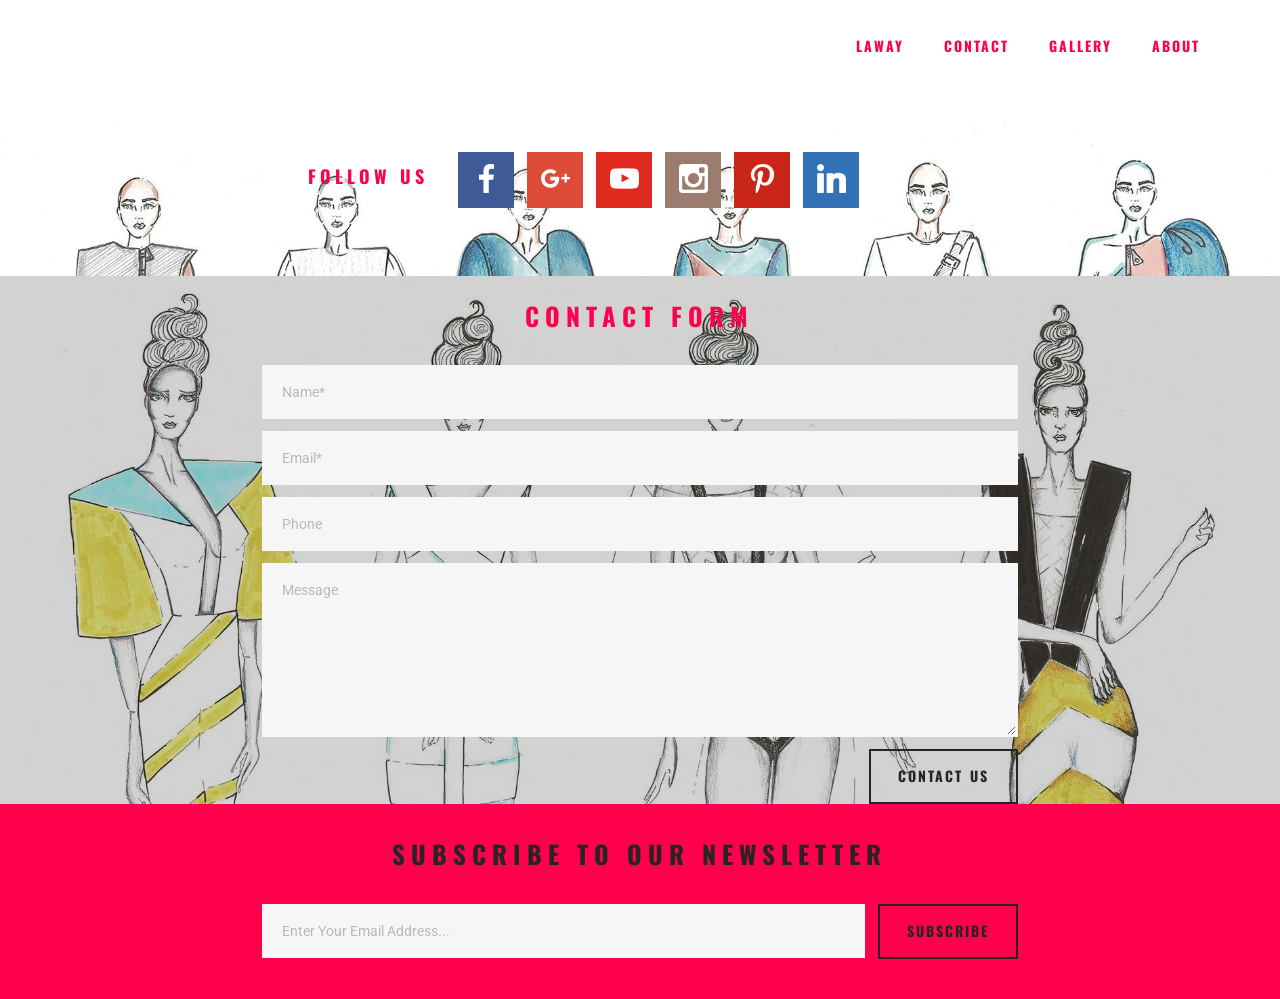
==== page1.html @ 09502b88 "Carmenlaway" ====
<!DOCTYPE html>
<html>
<head>
  <!-- Site made with Mobirise Website Builder v4.4.1, https://mobirise.com -->
  <meta charset="UTF-8">
  <meta http-equiv="X-UA-Compatible" content="IE=edge">
  <meta name="generator" content="Mobirise v4.4.1, mobirise.com">
  <meta name="viewport" content="width=device-width, initial-scale=1">
  <link rel="shortcut icon" href="assets/images/logo1-2-249x128.jpg" type="image/x-icon">
  <meta name="description" content="">
  <title>CONTACTO</title>
  <link rel="stylesheet" href="https://fonts.googleapis.com/css?family=Roboto:700,400&subset=cyrillic,latin,greek,vietnamese">
  <link rel="stylesheet" href="assets/bootstrap/css/bootstrap.min.css">
  <link rel="stylesheet" href="assets/socicon/css/socicon.min.css">
  <link rel="stylesheet" href="assets/mobirise/css/style.css">
  <link rel="stylesheet" href="assets/dropdown-menu/style.css">
  <link rel="stylesheet" href="assets/mobirise/css/mbr-additional.css" type="text/css">
  
  
  
</head>
<body>
<section id="dropdown-menu-2btn-1h" data-rv-view="19">

    <nav class="navbar navbar-dropdown transparent bg-color">

        <div class="container">

            

            <button class="navbar-toggler pull-xs-right hidden-md-up" type="button" data-toggle="collapse" data-target="#exCollapsingNavbar">
                <div class="hamburger-icon"></div>
            </button>

            <ul class="nav-dropdown collapse pull-xs-right navbar-toggleable-sm nav navbar-nav" id="exCollapsingNavbar"><li class="nav-item"><a class="nav-link link" href="index.html" aria-expanded="true">LAWAY</a></li><li class="nav-item"><a class="nav-link link" href="page1.html" aria-expanded="true">CONTACT</a></li><li class="nav-item"><a class="nav-link link" href="page7.html" aria-expanded="true">GALLERY</a></li><li class="nav-item"><a class="nav-link link" href="page3.html">ABOUT</a></li></ul>

        </div>

    </nav>

</section>

<section class="engine"><a href="https://mobirise.co/a">website builder</a></section><section class="mbr-section mbr-section--relative mbr-section--fixed-size mbr-parallax-background mbr-after-navbar" id="social-buttons2-1j" data-rv-view="21" style="background-image: url(assets/images/3-1890x1417.jpg);">
    

    <div class="mbr-section__container container">
        <div class="mbr-header mbr-header--inline row" style="padding-top: 54.4px; padding-bottom: 54.4px;">
            <div class="col-sm-4">
                <h3 class="mbr-header__text">FOLLOW US</h3>
            </div>
            <div class="mbr-social-icons mbr-social-icons--style-1 col-sm-8"> <a class="mbr-social-icons__icon socicon-bg-facebook" title="Facebook" target="_blank" href="https://www.facebook.com/Carmen-Laway-1688307484737902/"><i class="socicon socicon-facebook"></i></a> <a class="mbr-social-icons__icon socicon-bg-googleplus" title="Google+" href="mailto:carmencillahf@gmail.com"><i class="socicon socicon-googleplus"></i></a> <a class="mbr-social-icons__icon socicon-bg-youtube" title="YouTube" target="_blank" href="https://www.youtube.com/channel/UCcYDGN_IwIcWGsQ4x6F_egw?view_as=subscriber"><i class="socicon socicon-youtube"></i></a> <a class="mbr-social-icons__icon socicon-bg-instagram" title="Instagram" target="_blank" href="https://www.instagram.com/carmen_laway/"><i class="socicon socicon-instagram"></i></a> <a class="mbr-social-icons__icon socicon-bg-pinterest" title="Pinterest" target="_blank" href="https://www.pinterest.es/carmenh0262/"><i class="socicon socicon-pinterest"></i></a>    <a class="mbr-social-icons__icon socicon-bg-linkedin" title="LinkedIn" target="_blank" href="https://www.linkedin.com/in/carmen-hernandez-ferreres-935b21152/"><i class="socicon socicon-linkedin"></i></a> </div>
        </div>
    </div>
</section>

<section class="mbr-section mbr-section--relative mbr-section--fixed-size mbr-background" id="form1-1n" data-rv-view="23" style="background-image: url(assets/images/9-1890x1417.jpg);">
    <div class="mbr-overlay" style="opacity: 0.2; background-color: rgb(34, 34, 34);"></div>
    <div class="mbr-section__container mbr-section__container--std-padding container" style="padding-top: 31px; padding-bottom: 0px;">
        <div class="row">
            <div class="col-sm-12">
                <div class="row">
                    <div class="col-sm-8 col-sm-offset-2" data-form-type="formoid">
                        <div class="mbr-header mbr-header--center mbr-header--std-padding">
                            <h2 class="mbr-header__text">CONTACT FORM</h2>
                        </div>
                        <div data-form-alert="true">
                            <div class="hide" data-form-alert-success="true">Thanks for filling out form!</div>
                        </div>
                        <form action="https://mobirise.com/" method="post" data-form-title="CONTACT FORM">
                            <input type="hidden" value="BIYmpytSXt1OYzEmLTAvCYuuZQWjSzVJfTg5NFdgkT1x9OmbM9rOxzX8D56M7ExK1edxHb0lY0SLbM4N5Gi6plAfG3pWWOU5N52lVLBSyvDtW/pJsD8OhcEtiUjy2xJ9" data-form-email="true">
                            <div class="form-group">
                                <input type="text" class="form-control" name="name" required="" placeholder="Name*" data-form-field="Name">
                            </div>
                            <div class="form-group">
                                <input type="email" class="form-control" name="email" required="" placeholder="Email*" data-form-field="Email">
                            </div>
                            <div class="form-group">
                                <input type="tel" class="form-control" name="phone" placeholder="Phone" data-form-field="Phone">
                            </div>
                            <div class="form-group">
                                <textarea class="form-control" name="message" rows="7" placeholder="Message" data-form-field="Message"></textarea>
                            </div>
                            <div class="mbr-buttons mbr-buttons--right"><button type="submit" class="mbr-buttons__btn btn btn-lg btn-default">CONTACT US</button></div>
                        </form>
                    </div>
                </div>
            </div>
        </div>
    </div>
</section>

<section class="mbr-section mbr-section--relative mbr-section--fixed-size" id="form2-1o" data-rv-view="32" style="background-color: rgb(255, 0, 77);">
    
    <div class="mbr-section__container mbr-section__container--sm-padding container" style="padding-top: 40.8px; padding-bottom: 40.8px;">
        <div class="row">
            <div class="col-sm-12">
                <div class="row">
                    <div class="col-sm-8 col-sm-offset-2" data-form-type="formoid">
                        <div class="mbr-header mbr-header--center mbr-header--std-padding">
                            <h2 class="mbr-header__text">SUBSCRIBE TO OUR NEWSLETTER</h2>
                        </div>
                        <div data-form-alert="true">
                            <div class="hide" data-form-alert-success="true">Thanks for filling out form!</div>
                        </div>
                        <form class="mbr-form" action="https://mobirise.com/" method="post" data-form-title="SUBSCRIBE TO OUR NEWSLETTER">
                            <input type="hidden" value="cIfpdLUf7uiby8e2MYsm36j/ggw1moOl7/ChtDiAGv/Lokkm9D+46BSQXHZXQnC9dTiEdm12/RQbWZ2QA2XSUPtSvLkCIPOR+mNritWHGSxAfovx+r/5OsFK7muEtPQd" data-form-email="true">
                            <div class="mbr-form__left">
                                <input type="email" class="form-control" name="email" required="" placeholder="Enter Your Email Address..." data-form-field="Email">
                            </div>
                            <div class="mbr-form__right mbr-buttons mbr-buttons--no-offset mbr-buttons--right"><button type="submit" class="mbr-buttons__btn btn btn-lg btn-default">SUBSCRIBE</button></div>
                        </form>
                    </div>
                </div>

            </div>
        </div>
    </div>
</section>


  <script src="assets/web/assets/jquery/jquery.min.js"></script>
  <script src="assets/bootstrap/js/bootstrap.min.js"></script>
  <script src="assets/smooth-scroll/smooth-scroll.js"></script>
  <script src="assets/jarallax/jarallax.js"></script>
  <!--[if lte IE 9]>
    <script src="assets/jquery-placeholder/jquery.placeholder.min.js"></script>
  <![endif]-->
  <script src="assets/mobirise/js/script.js"></script>
  <script src="assets/dropdown-menu/script.js"></script>
  <script src="assets/formoid/formoid.min.js"></script>
  
  
</body>
</html>
---- assets/socicon/css/socicon.min.css ----
@charset "UTF-8";@font-face{font-family:"socicon";src:url("../fonts/socicon.eot");src:url("../fonts/socicon.eot?#iefix") format("embedded-opentype"),url("../fonts/socicon.woff") format("woff"),url("../fonts/socicon.ttf") format("truetype"),url("../fonts/socicon.svg#sociconregular") format("svg");font-weight:normal;font-style:normal}.socicon:before{position:relative;top:1px;display:inline-block;font-family:"socicon";font-style:normal;font-weight:normal;line-height:1;text-transform:none !important;-webkit-font-smoothing:antialiased;-moz-osx-font-smoothing:grayscale}.socicon-twitter:before{content:"\e040"}.socicon-facebook:before{content:"\e041"}.socicon-googleplus:before{content:"\e042"}.socicon-pinterest:before{content:"\e043"}.socicon-foursquare:before{content:"\e044"}.socicon-yahoo:before{content:"\e045"}.socicon-skype:before{content:"\e046"}.socicon-yelp:before{content:"\e047"}.socicon-feedburner:before{content:"\e048"}.socicon-linkedin:before{content:"\e049"}.socicon-viadeo:before{content:"\e04a"}.socicon-xing:before{content:"\e04b"}.socicon-myspace:before{content:"\e04c"}.socicon-soundcloud:before{content:"\e04d"}.socicon-spotify:before{content:"\e04e"}.socicon-grooveshark:before{content:"\e04f"}.socicon-mixcloud:before{content:"\e001"}.socicon-lastfm:before{content:"\e050"}.socicon-youtube:before{content:"\e051"}.socicon-vimeo:before{content:"\e052"}.socicon-dailymotion:before{content:"\e053"}.socicon-vine:before{content:"\e054"}.socicon-flickr:before{content:"\e055"}.socicon-500px:before{content:"\e056"}.socicon-instagram:before{content:"\e057"}.socicon-wordpress:before{content:"\e058"}.socicon-tumblr:before{content:"\e059"}.socicon-blogger:before{content:"\e020"}.socicon-technorati:before{content:"\e021"}.socicon-reddit:before{content:"\e022"}.socicon-dribbble:before{content:"\e023"}.socicon-stumbleupon:before{content:"\e024"}.socicon-digg:before{content:"\e025"}.socicon-envato:before{content:"\e026"}.socicon-behance:before{content:"\e027"}.socicon-delicious:before{content:"\e028"}.socicon-deviantart:before{content:"\e029"}.socicon-forrst:before{content:"\e02a"}.socicon-play:before{content:"\e02b"}.socicon-zerply:before{content:"\e02c"}.socicon-wikipedia:before{content:"\e02d"}.socicon-apple:before{content:"\e02e"}.socicon-flattr:before{content:"\e02f"}.socicon-github:before{content:"\e030"}.socicon-friendfeed:before{content:"\e032"}.socicon-newsvine:before{content:"\e033"}.socicon-identica:before{content:"\e034"}.socicon-bebo:before{content:"\e035"}.socicon-zynga:before{content:"\e036"}.socicon-steam:before{content:"\e037"}.socicon-xbox:before{content:"\e038"}.socicon-windows:before{content:"\e039"}.socicon-outlook:before{content:"\e010"}.socicon-coderwall:before{content:"\e011"}.socicon-tripadvisor:before{content:"\e012"}.socicon-appnet:before{content:"\e013"}.socicon-goodreads:before{content:"\e014"}.socicon-tripit:before{content:"\e015"}.socicon-lanyrd:before{content:"\e016"}.socicon-slideshare:before{content:"\e017"}.socicon-buffer:before{content:"\e018"}.socicon-rss:before{content:"\e00b"}.socicon-vkontakte:before{content:"\e01a"}.socicon-disqus:before{content:"\e019"}.socicon-houzz:before{content:"\e00a"}.socicon-mail:before{content:"\e01f"}.socicon-patreon:before{content:"\e01c"}.socicon-paypal:before{content:"\e00c"}.socicon-playstation:before{content:"\e03d"}.socicon-smugmug:before{content:"\e05e"}.socicon-swarm:before{content:"\e003"}.socicon-triplej:before{content:"\e009"}.socicon-yammer:before{content:"\e005"}.socicon-stackoverflow:before{content:"\e007"}.socicon-drupal:before{content:"\e002"}.socicon-odnoklassniki:before{content:"\e00d"}.socicon-android:before{content:"\e03e"}.socicon-meetup:before{content:"\e03c"}.socicon-persona:before{content:"\e008"}.socicon-amazon:before{content:"\e05c"}.socicon-ello:before{content:"\e006"}.socicon-8tracks:before{content:"\e05b"}.socicon-twitch:before{content:"\e05a"}.socicon-airbnb:before{content:"\e00e"}.socicon-pocket:before{content:"\e01e"}.socicon-whatsapp:before{content:"\e01b"}.socicon-storehouse:before{content:"\e01d"}.socicon-icq:before{content:"\e05d"}.socicon-modelmayhem:before{content:"\e000"}.socicon-istock:before{content:"\e004"}.socicon-angellist:before{content:"\e062"}.socicon-periscope:before{content:"\e00f"}.socicon-ravelry:before{content:"\e05f"}.socicon-snapchat:before{content:"\e03f"}.socicon-weibo:before{content:"\e060"}.socicon-douban:before{content:"\e03b"}.socicon-baidu:before{content:"\e061"}.socicon-qq:before{content:"\e03a"}.socicon-renren:before{content:"\e031"}.socicon-ebay:before{content:"\e063"}.socicon-imdb:before{content:"\e064"}.socicon-stayfriends:before{content:"\e065"}.socicon-residentadvisor:before{content:"\e066"}.socicon-google:before{content:"\e067"}.socicon-yandex:before{content:"\e068"}.socicon-sharethis:before{content:"\e069"}.socicon-bandcamp:before{content:"\e06a"}.socicon-itunes:before{content:"\e06b"}.socicon-deezer:before{content:"\e06c"}.socicon-medium:before{content:"\e06d"}.socicon-telegram:before{content:"\e06e"}.socicon-openid:before{content:"\e06f"}.socicon-amplement:before{content:"\e070"}.socicon-bg-twitter{background:#4da7de}.socicon-bg-twitter:hover{background:#4da7de !important}.socicon-bg-facebook{background:#3e5b98}.socicon-bg-facebook:hover{background:#3e5b98 !important}.socicon-bg-googleplus{background:#dd4b39}.socicon-bg-googleplus:hover{background:#dd4b39 !important}.socicon-bg-pinterest{background:#c92619}.socicon-bg-pinterest:hover{background:#c92619 !important}.socicon-bg-foursquare{background:#f94877}.socicon-bg-foursquare:hover{background:#f94877 !important}.socicon-bg-yahoo{background:#6e2a85}.socicon-bg-yahoo:hover{background:#6e2a85 !important}.socicon-bg-skype{background:#28abe3}.socicon-bg-skype:hover{background:#28abe3 !important}.socicon-bg-yelp{background:#c83218}.socicon-bg-yelp:hover{background:#c83218 !important}.socicon-bg-feedburner{background:#fc0}.socicon-bg-feedburner:hover{background:#fc0 !important}.socicon-bg-linkedin{background:#3371b7}.socicon-bg-linkedin:hover{background:#3371b7 !important}.socicon-bg-viadeo{background:#e4a000}.socicon-bg-viadeo:hover{background:#e4a000 !important}.socicon-bg-xing{background:#005a60}.socicon-bg-xing:hover{background:#005a60 !important}.socicon-bg-myspace{background:#323232}.socicon-bg-myspace:hover{background:#323232 !important}.socicon-bg-soundcloud{background:#fe3801}.socicon-bg-soundcloud:hover{background:#fe3801 !important}.socicon-bg-spotify{background:#7bb342}.socicon-bg-spotify:hover{background:#7bb342 !important}.socicon-bg-grooveshark{background:#000}.socicon-bg-grooveshark:hover{background:#000 !important}.socicon-bg-mixcloud{background:#000}.socicon-bg-mixcloud:hover{background:#000 !important}.socicon-bg-lastfm{background:#d41316}.socicon-bg-lastfm:hover{background:#d41316 !important}.socicon-bg-youtube{background:#e02a20}.socicon-bg-youtube:hover{background:#e02a20 !important}.socicon-bg-vimeo{background:#51b5e7}.socicon-bg-vimeo:hover{background:#51b5e7 !important}.socicon-bg-dailymotion{background:#004e72}.socicon-bg-dailymotion:hover{background:#004e72 !important}.socicon-bg-vine{background:#00b389}.socicon-bg-vine:hover{background:#00b389 !important}.socicon-bg-flickr{background:#1e1e1b}.socicon-bg-flickr:hover{background:#1e1e1b !important}.socicon-bg-500px{background:#58a9de}.socicon-bg-500px:hover{background:#58a9de !important}.socicon-bg-instagram{background:#9c7c6e}.socicon-bg-instagram:hover{background:#9c7c6e !important}.socicon-bg-wordpress{background:#464646}.socicon-bg-wordpress:hover{background:#464646 !important}.socicon-bg-tumblr{background:#45556c}.socicon-bg-tumblr:hover{background:#45556c !important}.socicon-bg-blogger{background:#ec661c}.socicon-bg-blogger:hover{background:#ec661c !important}.socicon-bg-technorati{background:#5cb030}.socicon-bg-technorati:hover{background:#5cb030 !important}.socicon-bg-reddit{background:#e74a1e}.socicon-bg-reddit:hover{background:#e74a1e !important}.socicon-bg-dribbble{background:#e84d88}.socicon-bg-dribbble:hover{background:#e84d88 !important}.socicon-bg-stumbleupon{background:#e64011}.socicon-bg-stumbleupon:hover{background:#e64011 !important}.socicon-bg-digg{background:#1d1d1b}.socicon-bg-digg:hover{background:#1d1d1b !important}.socicon-bg-envato{background:#597c3a}.socicon-bg-envato:hover{background:#597c3a !important}.socicon-bg-behance{background:#000}.socicon-bg-behance:hover{background:#000 !important}.socicon-bg-delicious{background:#020202}.socicon-bg-delicious:hover{background:#020202 !important}.socicon-bg-deviantart{background:#c5d200}.socicon-bg-deviantart:hover{background:#c5d200 !important}.socicon-bg-forrst{background:#5b9a68}.socicon-bg-forrst:hover{background:#5b9a68 !important}.socicon-bg-play{background:#000}.socicon-bg-play:hover{background:#000 !important}.socicon-bg-zerply{background:#9dbc7a}.socicon-bg-zerply:hover{background:#9dbc7a !important}.socicon-bg-wikipedia{background:#000}.socicon-bg-wikipedia:hover{background:#000 !important}.socicon-bg-apple{background:#b9bfc1}.socicon-bg-apple:hover{background:#b9bfc1 !important}.socicon-bg-flattr{background:#f67c1a}.socicon-bg-flattr:hover{background:#f67c1a !important}.socicon-bg-github{background:#221e1b}.socicon-bg-github:hover{background:#221e1b !important}.socicon-bg-friendfeed{background:#2f72c4}.socicon-bg-friendfeed:hover{background:#2f72c4 !important}.socicon-bg-newsvine{background:#075b2f}.socicon-bg-newsvine:hover{background:#075b2f !important}.socicon-bg-identica{background:#000}.socicon-bg-identica:hover{background:#000 !important}.socicon-bg-bebo{background:#ef1011}.socicon-bg-bebo:hover{background:#ef1011 !important}.socicon-bg-zynga{background:#dc0606}.socicon-bg-zynga:hover{background:#dc0606 !important}.socicon-bg-steam{background:#171a21}.socicon-bg-steam:hover{background:#171a21 !important}.socicon-bg-xbox{background:#92c83e}.socicon-bg-xbox:hover{background:#92c83e !important}.socicon-bg-windows{background:#00bdf6}.socicon-bg-windows:hover{background:#00bdf6 !important}.socicon-bg-outlook{background:#0072c6}.socicon-bg-outlook:hover{background:#0072c6 !important}.socicon-bg-coderwall{background:#3e8dcc}.socicon-bg-coderwall:hover{background:#3e8dcc !important}.socicon-bg-tripadvisor{background:#4b7e37}.socicon-bg-tripadvisor:hover{background:#4b7e37 !important}.socicon-bg-appnet{background:#494949}.socicon-bg-appnet:hover{background:#494949 !important}.socicon-bg-goodreads{background:#463020}.socicon-bg-goodreads:hover{background:#463020 !important}.socicon-bg-tripit{background:#1982c3}.socicon-bg-tripit:hover{background:#1982c3 !important}.socicon-bg-lanyrd{background:#3c80c9}.socicon-bg-lanyrd:hover{background:#3c80c9 !important}.socicon-bg-slideshare{background:#4ba3a6}.socicon-bg-slideshare:hover{background:#4ba3a6 !important}.socicon-bg-buffer{background:#000}.socicon-bg-buffer:hover{background:#000 !important}.socicon-bg-rss{background:#f26109}.socicon-bg-rss:hover{background:#f26109 !important}.socicon-bg-vkontakte{background:#5a7fa6}.socicon-bg-vkontakte:hover{background:#5a7fa6 !important}.socicon-bg-disqus{background:#2e9fff}.socicon-bg-disqus:hover{background:#2e9fff !important}.socicon-bg-houzz{background:#7cc04b}.socicon-bg-houzz:hover{background:#7cc04b !important}.socicon-bg-mail{background:#000}.socicon-bg-mail:hover{background:#000 !important}.socicon-bg-patreon{background:#e44727}.socicon-bg-patreon:hover{background:#e44727 !important}.socicon-bg-paypal{background:#009cde}.socicon-bg-paypal:hover{background:#009cde !important}.socicon-bg-playstation{background:#000}.socicon-bg-playstation:hover{background:#000 !important}.socicon-bg-smugmug{background:#acfd32}.socicon-bg-smugmug:hover{background:#acfd32 !important}.socicon-bg-swarm{background:#fc9d3c}.socicon-bg-swarm:hover{background:#fc9d3c !important}.socicon-bg-triplej{background:#e53531}.socicon-bg-triplej:hover{background:#e53531 !important}.socicon-bg-yammer{background:#1175c4}.socicon-bg-yammer:hover{background:#1175c4 !important}.socicon-bg-stackoverflow{background:#fd9827}.socicon-bg-stackoverflow:hover{background:#fd9827 !important}.socicon-bg-drupal{background:#00598e}.socicon-bg-drupal:hover{background:#00598e !important}.socicon-bg-odnoklassniki{background:#f48420}.socicon-bg-odnoklassniki:hover{background:#f48420 !important}.socicon-bg-android{background:#8ec047}.socicon-bg-android:hover{background:#8ec047 !important}.socicon-bg-meetup{background:#e2373c}.socicon-bg-meetup:hover{background:#e2373c !important}.socicon-bg-persona{background:#e6753d}.socicon-bg-persona:hover{background:#e6753d !important}.socicon-bg-amazon{background:#f90}.socicon-bg-amazon:hover{background:#f90 !important}.socicon-bg-ello{background:#000}.socicon-bg-ello:hover{background:#000 !important}.socicon-bg-8tracks{background:#122c4b}.socicon-bg-8tracks:hover{background:#122c4b !important}.socicon-bg-twitch{background:#6441a5}.socicon-bg-twitch:hover{background:#6441a5 !important}.socicon-bg-airbnb{background:#ff5a5f}.socicon-bg-airbnb:hover{background:#ff5a5f !important}.socicon-bg-pocket{background:#ed4055}.socicon-bg-pocket:hover{background:#ed4055 !important}.socicon-bg-whatsapp{background:#20b038}.socicon-bg-whatsapp:hover{background:#20b038 !important}.socicon-bg-storehouse{background:#25b0e6}.socicon-bg-storehouse:hover{background:#25b0e6 !important}.socicon-bg-icq{background:#7ebd00}.socicon-bg-icq:hover{background:#7ebd00 !important}.socicon-bg-modelmayhem{background:#000}.socicon-bg-modelmayhem:hover{background:#000 !important}.socicon-bg-istock{background:#000}.socicon-bg-istock:hover{background:#000 !important}.socicon-bg-angellist{background:#000}.socicon-bg-angellist:hover{background:#000 !important}.socicon-bg-periscope{background:#3aa4c6}.socicon-bg-periscope:hover{background:#3aa4c6 !important}.socicon-bg-ravelry{background:#b6014c}.socicon-bg-ravelry:hover{background:#b6014c !important}.socicon-bg-snapchat{background:#fffa37}.socicon-bg-snapchat:hover{background:#fffa37 !important}.socicon-bg-weibo{background:#e31c34}.socicon-bg-weibo:hover{background:#e31c34 !important}.socicon-bg-douban{background:#3ca353}.socicon-bg-douban:hover{background:#3ca353 !important}.socicon-bg-baidu{background:#2629d9}.socicon-bg-baidu:hover{background:#2629d9 !important}.socicon-bg-qq{background:#4297d3}.socicon-bg-qq:hover{background:#4297d3 !important}.socicon-bg-renren{background:#2266b0}.socicon-bg-renren:hover{background:#2266b0 !important}.socicon-bg-ebay{background:#333}.socicon-bg-ebay:hover{background:#333 !important}.socicon-bg-imdb{background:#e8ba00}.socicon-bg-imdb:hover{background:#e8ba00 !important}.socicon-bg-stayfriends{background:#f08a1c}.socicon-bg-stayfriends:hover{background:#f08a1c !important}.socicon-bg-residentadvisor{background:#b3be1b}.socicon-bg-residentadvisor:hover{background:#b3be1b !important}.socicon-bg-google{background:#4285f4}.socicon-bg-google:hover{background:#4285f4 !important}.socicon-bg-yandex{background:#f00}.socicon-bg-yandex:hover{background:#f00 !important}.socicon-bg-sharethis{background:#01bf01}.socicon-bg-sharethis:hover{background:#01bf01 !important}.socicon-bg-bandcamp{background:#619aa9}.socicon-bg-bandcamp:hover{background:#619aa9 !important}.socicon-bg-itunes{background:#ff5e51}.socicon-bg-itunes:hover{background:#ff5e51 !important}.socicon-bg-deezer{background:#32323d}.socicon-bg-deezer:hover{background:#32323d !important}.socicon-bg-medium{background:#000}.socicon-bg-medium:hover{background:#000 !important}.socicon-bg-telegram{background:#08c}.socicon-bg-telegram:hover{background:#08c !important}.socicon-bg-openid{background:#f78c40}.socicon-bg-openid:hover{background:#f78c40 !important}.socicon-bg-amplement{background:#0996c3}.socicon-bg-amplement:hover{background:#0996c3 !important}
---- assets/mobirise/css/style.css ----
.is-builder .animated {
  -webkit-animation-name: none !important;
  animation-name: none !important;
}
html {
  position: relative;
  min-height: 100%;
}
.mbr-embedded-video {
  position: relative;
}
.mbr-background-video,
.mbr-background-video-preview {
  bottom: 0;
  left: 0;
  overflow: hidden;
  position: absolute;
  right: 0;
  top: 0;
}
.mbr-parallax-background,
.mbr-background {
  background-attachment: fixed !important;
  background-position: 50% 0;
  background-repeat: no-repeat;
  background-size: cover !important;
}
.mbr-hidden-scrollbar .mbr-parallax-background {
  background-size: auto 130%;
}
.mobile .mbr-parallax-background {
  background-attachment: scroll !important;
}
.mbr-background {
  background-attachment: scroll !important;
}
.mbr-navbar {
  position: relative;
  width: 100%;
}
.mbr-navbar:before {
  content: "";
  display: block;
}
.mbr-navbar__brand-link:after,
.mbr-navbar__brand-img {
  max-height: 74px;
  height: 100%;
}
.mbr-navbar:before,
.mbr-navbar__container {
  height: 98px;
}
.mbr-navbar--ss .mbr-navbar__brand-link:after,
.mbr-navbar--ss .mbr-navbar__brand-img {
  height: 74px;
}
.mbr-navbar--ss:before,
.mbr-navbar--ss .mbr-navbar__container {
  height: 98px;
}
.mbr-navbar--xs .mbr-navbar__brand-link:after,
.mbr-navbar--xs .mbr-navbar__brand-img {
  height: 32px;
}
.mbr-navbar--xs:before,
.mbr-navbar--xs .mbr-navbar__container {
  height: 56px;
}
.mbr-navbar--s .mbr-navbar__brand-link:after,
.mbr-navbar--s .mbr-navbar__brand-img {
  height: 48px;
}
.mbr-navbar--s:before,
.mbr-navbar--s .mbr-navbar__container {
  height: 72px;
}
.mbr-navbar--m .mbr-navbar__brand-link:after,
.mbr-navbar--m .mbr-navbar__brand-img {
  height: 64px;
}
.mbr-navbar--m:before,
.mbr-navbar--m .mbr-navbar__container {
  height: 88px;
}
.mbr-navbar--l .mbr-navbar__brand-link:after,
.mbr-navbar--l .mbr-navbar__brand-img {
  height: 96px;
}
.mbr-navbar--l:before,
.mbr-navbar--l .mbr-navbar__container {
  height: 120px;
}
.mbr-navbar--xl .mbr-navbar__brand-link:after,
.mbr-navbar--xl .mbr-navbar__brand-img {
  height: 128px;
}
.mbr-navbar--xl:before,
.mbr-navbar--xl .mbr-navbar__container {
  height: 152px;
}
.mbr-navbar--short .mbr-navbar__brand-link:after,
.mbr-navbar--short .mbr-navbar__brand-img {
  height: 40px;
}
.mbr-navbar--short .mbr-brand__logo .mbr-iconfont{
  font-size: 40px;
}
.mbr-navbar--short:before,
.mbr-navbar--short .mbr-navbar__container {
  height: 64px;
}
.mbr-navbar--short .mbr-navbar__container {
  padding: 12px 0;
}
@media (max-width: 767px) {
  .mbr-navbar--short .mbr-navbar__brand-link:after,
  .mbr-navbar--short .mbr-navbar__brand-img {
    height: 31px;
  }
  .mbr-navbar--short:before,
  .mbr-navbar--short .mbr-navbar__container {
    height: 45px;
  }
  .mbr-navbar--short .mbr-navbar__container {
    padding: 7px 0;
  }
}
.mbr-navbar__brand-img {
  position: relative;
}
.mbr-navbar__brand-img,
.mbr-navbar__container,
.mbr-navbar__section {
  -webkit-transition: all 300ms ease-in-out 0s;
  -o-transition: all 300ms ease-in-out 0s;
  transition: all 300ms ease-in-out 0s;
}
.mbr-navbar__section {
  background: #2c2c2c;
  height: auto;
  position: absolute;
  top: 0;
  width: 100%;
  z-index: 1000;
}
.mbr-navbar__container {
  display: table;
  padding: 12px 0;
  width: 100%;
}
.mbr-navbar__menu-box {
  display: table;
  width: 100%;
}
.mbr-navbar__menu-box--inline-left,
.mbr-navbar__menu-box--inline-center,
.mbr-navbar__menu-box--inline-right {
  display: block;
  text-align: left;
}
.mbr-navbar__menu-box--inline-center {
  text-align: center;
}
.mbr-navbar__menu-box--inline-right {
  text-align: right;
}
.mbr-navbar__column {
  display: table-cell;
  vertical-align: middle;
}
.mbr-navbar__column--xxs {
  width: 1%;
}
.mbr-navbar__column--xs {
  width: 10%;
}
.mbr-navbar__column--s {
  width: 20%;
}
.mbr-navbar__column--m {
  width: 30%;
}
.mbr-navbar__column--l {
  width: 40%;
}
.mbr-navbar__column--xl {
  width: 50%;
}
.mbr-navbar__menu-box--inline-left .mbr-navbar__column,
.mbr-navbar__menu-box--inline-center .mbr-navbar__column,
.mbr-navbar__menu-box--inline-right .mbr-navbar__column {
  display: inline-block;
}
.mbr-navbar__items {
  float: left;
  padding-left: 0px;
  position: relative;
  left: -20px;
}
.mbr-navbar__items--right {
  float: right;
  left: 0;
}
.float-left {
  float: left;
}
.mbr-navbar__item {
  display: block;
  float: left;
  position: relative;
}
.mbr-navbar__hamburger {
  display: none;
  margin-top: -11px;
  position: absolute;
  right: 0;
  top: 50%;
  z-index: 10000;
}
.mbr-navbar--collapsed .mbr-navbar__container {
  position: relative;
}
.mbr-navbar--collapsed .mbr-navbar__column {
  display: block;
  width: 100%;
}
.mbr-navbar--collapsed .mbr-navbar__items--right {
  padding-top: 13px;
}
.mbr-navbar--collapsed .mbr-navbar__menu {
  background: rgba(0, 0, 0, 0.9);
  display: none;
  height: 100%;
  left: 0;
  position: fixed;
  top: 0;
  width: 100%;
  z-index: 9999;
}
.mbr-navbar--collapsed .mbr-navbar__menu-box {
  display: table-cell;
  vertical-align: middle;
}
.mbr-navbar--collapsed .mbr-navbar__items {
  float: none;
}
.mbr-navbar--collapsed .mbr-navbar__item {
  float: none;
}
.mbr-navbar--collapsed .mbr-navbar__hamburger {
  display: block;
}
.mbr-navbar--collapsed.mbr-navbar--open .mbr-navbar__menu {
  display: table;
}
.mbr-navbar--collapsed.mbr-navbar--open:not(.mbr-navbar--sticky) .mbr-navbar__section {
  background: none;
  position: fixed;
}
.mbr-navbar--collapsed.mbr-navbar--open .mbr-navbar__brand {
  visibility: hidden;
}
.mbr-navbar--collapsed.mbr-navbar--sticky.mbr-navbar--open .mbr-navbar__brand {
  visibility: visible;
}
.mbr-navbar--collapsed.mbr-navbar--open .mbr-navbar__brand-img,
.mbr-navbar--collapsed.mbr-navbar--open .mbr-navbar__container {
  -webkit-transition: none;
  -o-transition: none;
  transition: none;
}
.mbr-navbar--freeze.mbr-navbar--collapsed.mbr-navbar--open .mbr-navbar__hamburger,
.mbr-navbar--freeze.mbr-navbar--collapsed.mbr-navbar--open .mbr-navbar__hamburger:hover {
  color: #fff !important;
}
.mbr-navbar--sticky .mbr-navbar__section {
  position: fixed;
}
.mbr-navbar--absolute {
  position: absolute;
}
/* fix for popup menu conflict */
@media (max-width: 480px) {
  .mbr-navbar--absolute.mbr-navbar[id^=menu-] {
    position: absolute;
  }
}
.mbr-navbar--transparent .mbr-navbar__section {
  background: none;
}
.mbr-navbar--stuck .mbr-navbar__section,
.mbr-navbar--relative .mbr-navbar__section {
  background: #2c2c2c;
}
@media (max-width: 991px) {
  .mbr-navbar--auto-collapse .mbr-navbar__container {
    position: relative;
  }
  .mbr-navbar--auto-collapse .mbr-navbar__column {
    display: block;
    width: 100%;
  }
  .mbr-navbar__column {
    max-height: 100vh;
    overflow-x: hidden;
    overflow-y:auto;
  }
  .mbr-navbar__column::-webkit-scrollbar {
    display:none;
  }
  .mbr-navbar--auto-collapse .mbr-navbar__items--right {
    padding-top: 13px;
  }
  .mbr-navbar--auto-collapse .mbr-navbar__menu {
    background: rgba(0, 0, 0, 0.9);
    display: none;
    height: 100%;
    left: 0;
    position: fixed;
    top: 0;
    width: 100%;
    z-index: 9999;
  }
  .mbr-navbar--auto-collapse .mbr-navbar__menu-box {
    display: table-cell;
    vertical-align: middle;
  }
  .mbr-navbar--auto-collapse .mbr-navbar__items {
    float: none;
  }
  .mbr-navbar--auto-collapse .mbr-navbar__item {
    float: none;
  }
  .mbr-navbar--auto-collapse .mbr-navbar__hamburger {
    display: block;
  }
  .mbr-navbar--auto-collapse.mbr-navbar--open .mbr-navbar__menu {
    display: table;
  }
  .mbr-navbar--auto-collapse.mbr-navbar--open:not(.mbr-navbar--sticky) .mbr-navbar__section {
    background: none;
    position: fixed;
  }
  .mbr-navbar--auto-collapse.mbr-navbar--open .mbr-navbar__brand {
    visibility: hidden;
  }
  .mbr-navbar--auto-collapse.mbr-navbar--sticky.mbr-navbar--open .mbr-navbar__brand {
    visibility: visible;
  }
  .mbr-navbar--auto-collapse.mbr-navbar--open .mbr-navbar__brand-img,
  .mbr-navbar--auto-collapse.mbr-navbar--open .mbr-navbar__container {
    -webkit-transition: none;
    -o-transition: none;
    transition: none;
  }
}
.mbr-after-navbar:before {
  content: "";
  display: block;
  height: 98px;
}
.mbr-hamburger {
  cursor: pointer;
  height: 23px;
  width: 30px;
}
.mbr-hamburger:focus {
  outline: none;
}
.mbr-hamburger__line,
.mbr-hamburger__line:before,
.mbr-hamburger__line:after {
  content: "";
  position: absolute;
  display: block;
  height: 1px;
  cursor: pointer;
}
.mbr-hamburger__line,
.mbr-hamburger__line:before,
.mbr-hamburger__line:after {
  width: 30px;
  border-bottom: 5px solid;
  top: 9px;
}
.mbr-hamburger__line:before {
  top: -9px;
}
.mbr-hamburger__line:after {
  top: 9px;
}
.mbr-hamburger__line,
.mbr-hamburger__line:before,
.mbr-hamburger__line:after {
  -webkit-transition: all 300ms ease-in-out;
  transition: all 300ms ease-in-out;
}
.mbr-hamburger--open .mbr-hamburger__line {
  border-color: transparent;
}
.mbr-hamburger--open .mbr-hamburger__line:before,
.mbr-hamburger--open .mbr-hamburger__line:after {
  top: 0;
}
.mbr-hamburger--open .mbr-hamburger__line:before {
  -ms-transform: rotate(45deg);
  -webkit-transform: rotate(45deg);
  transform: rotate(45deg);
}
.mbr-hamburger--open .mbr-hamburger__line:after {
  top: 10px;
  -ms-transform: translatey(-10px) rotate(-45deg);
  -webkit-transform: translatey(-10px) rotate(-45deg);
  transform: translatey(-10px) rotate(-45deg);
}
@media (max-width: 767px) {
  .mbr-hamburger {
    height: 23px;
    width: 27px;
  }
  .mbr-hamburger__line,
  .mbr-hamburger__line:before,
  .mbr-hamburger__line:after {
    width: 27px;
    border-bottom: 4px solid;
    top: 9px;
  }
  .mbr-hamburger__line:before {
    top: -9px;
  }
  .mbr-hamburger__line:after {
    top: 9px;
  }
}

.navbar-dropdown .hamburger-icon {
  content: "";
  width: 16px;
  -webkit-box-shadow: 0 -6px 0 1px,0 0 0 1px,0 6px 0 1px;
  -moz-box-shadow: 0 -6px 0 1px,0 0 0 1px,0 6px 0 1px;
  box-shadow: 0 -6px 0 1px,0 0 0 1px,0 6px 0 1px;
}

.mbr-brand {
  display: block;
  float: left;
  position: relative;
}
.mbr-brand,
.mbr-brand:hover {
  text-decoration: none;
}
.mbr-brand__name {
  display: block;
  font-weight: bold;
  margin-top: 5px;
  text-align: center;
}
.mbr-brand__name,
.mbr-brand__name:hover {
  text-decoration: none;
}
.mbr-brand--inline {
  display: table;
}
.mbr-brand--inline:after {
  content: "";
  display: table-cell;
  width: 1px;
}
.mbr-brand--inline .mbr-brand__logo,
.mbr-brand--inline .mbr-brand__name {
  display: table-cell;
  vertical-align: middle;
}
.mbr-brand--inline .mbr-brand__logo {
  padding-right: 10px;
}
.mbr-brand--inline .mbr-brand__name {
  margin: 0;
  text-align: left;
}
.mbr-form {
  display: table;
  margin-top: -13px;
  position: relative;
  top: 14px;
  width: 100%;
}
.mbr-form__left,
.mbr-form__right {
  display: table-cell;
  vertical-align: top;
}
.mbr-form__left {
  padding-right: 3px;
}
.mbr-form__right {
  width: 1px;
}
@media (max-width: 530px) {
  .mbr-form {
    display: block;
    margin-top: -27px;
    position: relative;
    top: 26px;
  }
  .mbr-form__left,
  .mbr-form__right {
    display: block;
  }
  .mbr-form__left {
    margin-bottom: 12px;
    padding-right: 0;
  }
  .mbr-form__right {
    width: 100%;
  }
}
.mbr-section {
  padding: 0 20px;
}
.mbr-section--no-padding {
  padding: 0;
}
.mbr-section--relative {
  position: relative;
}
.mbr-section--fixed-size {
  overflow: hidden;
}
.mbr-section--full-height {
  height: 100vh;
}
.mbr-section--full-height.mbr-after-navbar:before {
  display: none;
}
.mbr-section--bg-adapted {
  background-attachment: scroll;
  background-position: 50% 0;
  background-repeat: no-repeat;
  background-size: cover;
}
.mbr-section--gray {
  background-color: #444444;
}
.mbr-section--light-gray {
  background-color: #f0f0f0;
}
.mbr-section--dark-gray {
  background-color: #3c3c3c;
}
.mbr-section__container {
  padding: 0;
  position: relative;
  z-index: 3;
}
.mbr-section__container--center {
  text-align: center;
}
.mbr-section__container--std-padding {
  padding: 93px 0;
}
.mbr-section__container--std-top-padding {
  padding-top: 93px;
}
.mbr-section__container--std-bot-padding {
  padding-bottom: 93px;
}
.mbr-section__container--sm-padding {
  padding: 41px 0;
}
.mbr-section__container--sm-top-padding {
  padding-top: 41px;
}
.mbr-section__container--sm-bot-padding {
  padding-bottom: 41px;
}
.mbr-section__container--isolated {
  padding-bottom: 93px;
  padding-top: 93px;
}
.mbr-section__container--first {
  padding-top: 93px;
  padding-bottom: 41px;
}
.mbr-section__container--middle {
  padding-bottom: 41px;
}
.mbr-section__container--last {
  padding-bottom: 93px;
}
.mbr-section__row {
  margin-left: -24px;
  margin-right: -24px;
}
.mbr-section__col {
  overflow: hidden;
  padding-left: 24px;
  padding-right: 24px;
}
.mbr-section__left {
  padding-right: 40px;
}
.mbr-section__right {
  padding-left: 15px;
}
.mbr-section__header {
  line-height: 1.5em;
  margin: -10px 0 0;
  text-align: center;
}
@media (min-width: 768px) {
  .mbr-section--short-paddings .mbr-section__container--std-padding {
    padding: 59px 0;
  }
  .mbr-section--short-paddings .mbr-section__container--std-top-padding {
    padding-top: 59px;
  }
  .mbr-section--short-paddings .mbr-section__container--std-bot-padding {
    padding-bottom: 59px;
  }
  .mbr-section--short-paddings .mbr-section__container--sm-padding {
    padding: 41px 0;
  }
  .mbr-section--short-paddings .mbr-section__container--sm-top-padding {
    padding-top: 41px;
  }
  .mbr-section--short-paddings .mbr-section__container--sm-bot-padding {
    padding-bottom: 41px;
  }
  .mbr-section--short-paddings .mbr-section__container--isolated {
    padding-bottom: 59px;
    padding-top: 59px;
  }
  .mbr-section--short-paddings .mbr-section__container--first {
    padding-top: 59px;
    padding-bottom: 41px;
  }
  .mbr-section--short-paddings .mbr-section__container--middle {
    padding-bottom: 41px;
  }
  .mbr-section--short-paddings .mbr-section__container--last {
    padding-bottom: 59px;
  }
}
@media (max-width: 767px) {
  .mbr-section__left {
    padding-right: 15px;
  }
  .mbr-section__right {
    padding-left: 15px;
    padding-top: 51px;
  }
}
.mbr-arrow {
  bottom: 71px;
  left: 0;
  line-height: 1px;
  padding: 0 20px;
  position: absolute;
  width: 100%;
  z-index: 3;
}
.mbr-arrow__link {
  display: inline-block;
  font-size: 26px;
}
.mbr-arrow__link,
.mbr-arrow__link:hover,
.mbr-arrow__link:focus {
  color: #fff;
}
.mbr-arrow--floating .mbr-arrow__link {
  -webkit-animation: floating-arrow 1.6s infinite ease-in-out 0s;
  -o-animation: floating-arrow 1.6s infinite ease-in-out 0s;
  animation: floating-arrow 1.6s infinite ease-in-out 0s;
}
@-webkit-keyframes floating-arrow {
  from {
    -webkit-transform: translateY(0);
    transform: translateY(0);
  }
  65% {
    -webkit-transform: translateY(11px);
    transform: translateY(11px);
  }
  to {
    -webkit-transform: translateY(0);
    transform: translateY(0);
  }
}
@-o-keyframes floating-arrow {
  from {
    -webkit-transform: translateY(0);
    transform: translateY(0);
  }
  65% {
    -webkit-transform: translateY(11px);
    transform: translateY(11px);
  }
  to {
    -webkit-transform: translateY(0);
    transform: translateY(0);
  }
}
@keyframes floating-arrow {
  from {
    -webkit-transform: translateY(0);
    transform: translateY(0);
  }
  65% {
    -webkit-transform: translateY(11px);
    transform: translateY(11px);
  }
  to {
    -webkit-transform: translateY(0);
    transform: translateY(0);
  }
}
.mbr-arrow--dark .mbr-arrow__link,
.mbr-arrow--dark .mbr-arrow__link:hover,
.mbr-arrow--dark .mbr-arrow__link:focus {
  color: #252525;
}
@media (max-width: 767px) {
  .mbr-arrow {
    bottom: 41px;
  }
}
@media (max-width: 320px) {
  .mbr-arrow {
    bottom: 21px;
    text-align: center;
  }
}
@media all and (device-width: 320px) and (device-height: 568px) and (orientation: portrait) {
  .mbr-arrow {
    bottom: 31px;
  }
}
.mbr-box {
  display: table;
  width: 100%;
}
.mbr-box--fixed {
  table-layout: fixed;
}
.mbr-box--stretched {
  height: 100%;
}
.mbr-box__magnet {
  display: table-cell;
  float: none;
  height: 100%;
  margin-bottom: 0;
  margin-top: 0;
  text-align: center;
  vertical-align: middle;
}
.mbr-box__magnet--sm-padding {
  padding: 41px 0;
}
.mbr-box__magnet--top-left,
.mbr-box__magnet--top-center,
.mbr-box__magnet--top-right {
  vertical-align: top;
}
.mbr-box__magnet--bottom-left,
.mbr-box__magnet--bottom-center,
.mbr-box__magnet--bottom-right {
  vertical-align: bottom;
}
.mbr-box__magnet--top-left,
.mbr-box__magnet--center-left,
.mbr-box__magnet--bottom-left {
  text-align: left;
}
.mbr-box__magnet--top-right,
.mbr-box__magnet--center-right,
.mbr-box__magnet--bottom-right {
  text-align: right;
}
.mbr-box__container {
  height: 50%;
}
@media (max-width: 767px) {
  .mbr-box__container {
    height: 100%;
  }
  .mbr-box--adapted {
    display: block;
  }
  .mbr-box--adapted > .mbr-box__magnet {
    display: block;
    height: auto;
  }
}
.mbr-overlay {
  background: #222;
  bottom: 0;
  left: 0;
  position: absolute;
  right: 0;
  top: 0;
  z-index: 2;
}
.mbr-google-map__marker {
  color: #252525;
  display: none;
  margin: 0;
}
.mbr-google-map--loaded .mbr-google-map__marker {
  display: block;
}
.mbr-hero {
  color: #fff;
  position: relative;
}
.mbr-hero__text {
  font-size: 46px;
  font-weight: bold;
  left: -2px;
  letter-spacing: 2px;
  line-height: 50px;
  margin: -18px 0 1px 0;
  padding-bottom: 41px;
  position: relative;
  top: 8px;
}
.mbr-hero__subtext {
  font-size: 21px;
  line-height: 29px;
  margin: -32px 0 3px 0;
  padding: 0 0 41px 0;
  position: relative;
  top: 6px;
}
.mbr-figure {
  display: inline-block;
  /*line-height: 1px;*/
  margin: 0;
  max-width: 100%;
  overflow: hidden;
  position: relative;
}
.mbr-figure--no-bg {
  background: none;
}
.mbr-figure--full-width {
  display: block;
  width: 100%;
}
.mbr-figure.mbr-after-navbar:before {
  display: none;
}
.mbr-figure--full-width iframe,
.mbr-figure--full-width .mbr-figure__img,
.mbr-figure--full-width .mbr-figure__map {
  width: 100%;
}
.mbr-figure iframe,
.mbr-figure__img,
.mbr-figure__map {
  max-width: 100%;
}
@-webkit-keyframes mapCircleLoading {
  from {
    -webkit-transform: rotate(0deg);
  }
  to {
    -webkit-transform: rotate(359deg);
  }
}
@keyframes mapCircleLoading {
  from {
    transform: rotate(0deg);
  }
  to {
    transform: rotate(359deg);
  }
}
.mbr-figure__map {
  height: 400px;
  position: relative;
}
.mbr-figure__map--short {
  height: 300px;
}
.mbr-figure__map iframe {
  height: 100%;
  width: 100%;
}
.mbr-figure__map [data-state-details] {
  color: #6b6763;
  font-family: "Roboto", Helvetica, Arial, sans-serif;
  height: 1.5em;
  margin-top: -0.75em;
  padding-left: 20px;
  padding-right: 20px;
  position: absolute;
  text-align: center;
  top: 50%;
  width: 100%;
}
.mbr-figure__map[data-state] {
  background: #e9e5dc;
}
.mbr-figure__map[data-state="loading"] [data-state-details] {
  display: none;
}
.mbr-figure__map[data-state="loading"]::after {
  content: "";
  -webkit-animation: mapCircleLoading .6s infinite linear;
  animation: mapCircleLoading .6s infinite linear;
  border-radius: 50%;
  border: 6px rgba(255, 255, 255, 0.35) solid;
  border-top-color: #fff;
  height: 40px;
  left: 50%;
  margin-left: -20px;
  margin-top: -20px;
  position: absolute;
  top: 50%;
  width: 40px;
}
.mbr-figure__caption {
  background: rgba(0, 0, 0, 0.5);
  bottom: 0;
  color: #fff;
  display: block;
  font-size: 17px;
  left: 0;
  line-height: 1.3em;
  min-height: 53px;
  padding: 17px 20px;
  position: absolute;
  text-align: left;
  width: 100%;
}
.mbr-figure__caption--no-padding {
  padding: 17px 0;
}
.mbr-figure--wysiwyg .mbr-figure__caption a,
.mbr-figure--wysiwyg .mbr-figure__caption a:hover {
  color: inherit;
  text-decoration: underline;
}
.mbr-figure--caption-inside-top .mbr-figure__caption {
  bottom: auto;
  top: 0;
}
.mbr-figure--caption-outside-top .mbr-figure__caption,
.mbr-figure--caption-outside-bottom .mbr-figure__caption {
  background: none;
  position: relative;
}
.mbr-figure--no-bg.mbr-figure--caption-outside-top .mbr-figure__caption,
.mbr-figure--no-bg.mbr-figure--caption-outside-bottom .mbr-figure__caption {
  color: #252525;
}
.mbr-figure--no-bg.mbr-figure--caption-outside-top .mbr-figure__caption {
  margin-top: -3px;
  padding-top: 0;
}
.mbr-figure--no-bg.mbr-figure--caption-outside-bottom .mbr-figure__caption {
  margin-top: -2px;
  padding-bottom: 0;
  top: 2px;
}
.mbr-figure__caption--std-grid {
  background: none;
  z-index: 2;
  overflow: hidden;
}
@media (min-width: 768px) {
  .mbr-figure__caption--std-grid {
    width: 715px;
    left: 50%;
    margin-left: -357.5px;
    padding: 17px 0;
  }
}
@media (min-width: 992px) {
  .mbr-figure__caption--std-grid {
    width: 935px;
    margin-left: -467.5px;
  }
}
@media (min-width: 1200px) {
  .mbr-figure__caption--std-grid {
    width: 1150px;
    margin-left: -575px;
  }
}
.mbr-figure__caption--std-grid:before {
  bottom: 0;
  content: "";
  position: absolute;
  top: 0;
  width: 200%;
  z-index: -1;
  margin-left: -50%;
}
.mbr-figure--caption-inside-top .mbr-figure__caption--std-grid:before,
.mbr-figure--caption-inside-bottom .mbr-figure__caption--std-grid:before {
  background: rgba(0, 0, 0, 0.6);
}
.mbr-figure__caption-small {
  color: #ccc;
  display: block;
  font-size: 14px;
  line-height: 1.3em;
}
.mbr-figure--no-bg.mbr-figure--caption-outside-top .mbr-figure__caption-small,
.mbr-figure--no-bg.mbr-figure--caption-outside-bottom .mbr-figure__caption-small {
  color: #777;
}
@media (max-width: 767px) {
  .mbr-figure--adapted {
    display: block;
    width: 100%;
  }
  .mbr-figure--adapted iframe,
  .mbr-figure--adapted .mbr-figure__img,
  .mbr-figure--adapted .mbr-figure__map {
    width: 100%;
  }
  .mbr-figure--caption-inside-top .mbr-figure__caption,
  .mbr-figure--caption-inside-bottom .mbr-figure__caption {
    background: none;
    position: relative;
  }
  .mbr-figure--caption-inside-top .mbr-figure__caption--std-grid:before,
  .mbr-figure--caption-inside-bottom .mbr-figure__caption--std-grid:before {
    display: none;
  }
}
.mbr-reviews {
  list-style: none;
  margin: 0 -15px;
  padding: 3px 0 0 0;
}
.mbr-reviews__item {
  position: relative;
  margin-top: 39px;
}
.mbr-reviews__text {
  background: #fafafa;
  border-radius: 3px;
  border: 1px solid #ededed;
  color: #777;
  font-size: 16px;
  line-height: 26px;
  padding: 20px;
  position: relative;
}
.mbr-reviews__text:before {
  -webkit-transform: rotate(45deg);
  -ms-transform: rotate(45deg);
  -o-transform: rotate(45deg);
  transform: rotate(45deg);
  width: 14px;
  height: 14px;
  background-color: #fafafa;
  border-color: #ededed;
  border-style: none solid solid none;
  border-width: 0 1px 1px 0;
  bottom: -8px;
  content: "";
  display: block;
  left: 50px;
  position: absolute;
}
.mbr-reviews__p {
  margin: 0;
}
.mbr-reviews__author {
  margin-top: 30px;
  padding-left: 102px;
  position: relative;
}
.mbr-reviews__author--short {
  margin-top: 27px;
  padding-left: 32px;
}
.mbr-reviews__author-img {
  width: 50px;
  height: 50px;
  border-radius: 50%;
  left: 33px;
  position: absolute;
  top: 0;
}
.mbr-reviews__author-name {
  color: #777;
  font-size: 14px;
  font-weight: bold;
  position: relative;
  top: -3px;
}
.mbr-reviews__author-bio {
  color: #999;
  font-size: 12px;
}
@media (max-width: 767px) {
  .mbr-reviews__author {
    padding-bottom: 32px;
  }
  .mbr-reviews__author--short {
    padding-bottom: 1px;
  }
}
@media (min-width: 768px) and (max-width: 991px) {
  .mbr-reviews__item:nth-of-type(2n+1) {
    clear: left;
  }
}
@media (min-width: 992px) {
  .mbr-reviews__item:nth-of-type(3n+1) {
    clear: left;
  }
}
@media (max-width: 991px) {
  .mbr-header--reduce .mbr-header__text {
    padding-top: 1em;
    margin-top: -1em;
  }
}
.mbr-header {
  margin-top: -20px;
  padding: 0;
  position: relative;
  text-align: left;
  top: 10px;
}
.mbr-header--std-padding {
  padding-bottom: 41px;
}
.mbr-header--center {
  text-align: center;
}
.mbr-header__text {
  display: block;
  font-size: 25px;
  font-weight: bold;
  letter-spacing: 6px;
  line-height: 1.5em;
  margin: 0;
}
.mbr-header__subtext {
  color: #777;
  font-size: 14px;
  font-style: italic;
  letter-spacing: 1px;
  margin: 8px 0 7px 0;
}
.mbr-header--inline {
  margin-top: 0;
  padding: 41px 0 28px 0;
  top: 0;
}
.mbr-header--inline .mbr-header__text {
  letter-spacing: 4px;
  line-height: 1em;
  margin: 15px 0 0 0;
}
@media (max-width: 767px) {
  .mbr-header--inline {
    padding: 47px 0 38px 0;
  }
  .mbr-header--inline .mbr-header__text {
    display: block;
    margin: 0 0 38px 0;
  }
  .mbr-header--auto-align .mbr-header__text,
  .mbr-header--auto-align .mbr-header__subtext {
    left: 0;
    text-align: center !important;
  }
}
@media (min-width: 768px) {
  .mbr-header--reduce {
    margin-top: -5px;
    top: 2px;
  }
  .mbr-header--reduce .mbr-header__text {
    font-size: 16px;
    letter-spacing: 1px;
    line-height: 1.1em;
    padding-top: 0.4em;
    margin-top: -0.4em;
  }
}
.mbr-social-icons__icon {
  -webkit-transition: all 0.2s ease-in-out 0s;
  -o-transition: all 0.2s ease-in-out 0s;
  transition: all 0.2s ease-in-out 0s;
  color: #fff;
  cursor: pointer;
  display: inline-block;
  font-size: 29px;
  height: 56px;
  line-height: 61px;
  margin: 0 10px 13px 0;
  position: relative;
  text-align: center;
  width: 56px;
}
.mbr-social-icons__icon:hover {
  color: #fff;
}
.mbr-social-icons--style-1 .mbr-social-icons__icon:hover {
  background: #252525 !important;
}
.mbr-contacts {
  color: #9c9c9c;
  font-size: 14px;
  line-height: 1.7em;
  padding: 45px 0 46px;
}
.mbr-contacts__img {
  max-width: 100%;
  margin: 6px 0 5px 40px;
}
.mbr-contacts__img--left {
  margin-left: 0;
}
.mbr-contacts__text {
  margin: 0;
}
.mbr-contacts__header {
  color: #fff;
  font-size: 14px;
  letter-spacing: 1px;
  margin-bottom: 20px;
  margin-top: 3px;
}
.mbr-contacts__list {
  list-style: none;
  margin: 0;
  padding: 0;
}
@media (max-width: 767px) {
  .mbr-contacts__img {
    margin-bottom: 10px;
  }
  .mbr-contacts__header {
    margin-top: 20px;
    margin-bottom: 10px;
  }
  .mbr-contacts__column {
    margin-top: 37px;
  }
}
.mbr-footer {
  color: #9c9c9c;
  font-size: 13px;
  letter-spacing: 1px;
  line-height: 1.5em;
  padding: 37px 0 39px;
  word-spacing: 1px;
}
.mbr-footer__copyright {
  margin: 0;
}
.mbr-buttons {
  margin: -26px 0 13px 0;
  position: relative;
  text-align: left;
  top: 26px;
}
.mbr-buttons__btn,
.mbr-buttons__link {
  margin: 0 10px 13px 0;
}
.mbr-buttons__btn,
.mbr-buttons__link,
.mbr-buttons__btn:hover,
.mbr-buttons__link:hover {
  text-decoration: none;
}
.mbr-buttons--top {
  top: 44px;
  margin-top: -62px;
}
.mbr-buttons--no-offset {
  margin-top: 0;
  top: 0;
}
.mbr-buttons--only-links {
  left: -20px;
}
.mbr-buttons--center {
  left: 5px;
  text-align: center;
}
.mbr-buttons--center.mbr-buttons--only-links {
  left: 0;
}
.mbr-buttons--right {
  text-align: right;
}
.mbr-buttons--right .mbr-buttons__btn,
.mbr-buttons--right .mbr-buttons__link {
  margin: 0 0 13px 10px;
}
.mbr-buttons--right.mbr-buttons--only-links {
  left: 20px;
}
.mbr-buttons--activated {
  left: 5px;
  text-align: center;
}
.mbr-buttons--activated .mbr-buttons__btn,
.mbr-buttons--activated .mbr-buttons__link {
  margin-left: 0;
  margin-right: 0;
}
.mbr-buttons--activated .mbr-buttons__link {
  font-size: 25px;
  padding: 10px 30px 2px;
}
.mbr-buttons--activated .mbr-buttons__btn {
  font-size: 15px;
  margin-top: 9px;
  padding: 15px 30px;
}
.mbr-buttons--freeze.mbr-buttons--activated .mbr-buttons__link {
  font-size: 25px !important;
}
.mbr-buttons--freeze.mbr-buttons--activated .mbr-buttons__link,
.mbr-buttons--freeze.mbr-buttons--activated .mbr-buttons__link:hover {
  color: #fff !important;
}
.mbr-buttons--freeze.mbr-buttons--activated .mbr-buttons__btn {
  font-size: 15px !important;
}
@media (max-width: 991px) {
  .mbr-buttons {
    top: 0;
  }
  form:not(.mbr-form) .mbr-buttons {
    top: 26px;
  }
  .mbr-buttons:first-child {
    margin-top: 0;
  }
  .mbr-buttons--active {
    left: 5px;
    text-align: center;
  }
  .mbr-buttons--active .mbr-buttons__btn,
  .mbr-buttons--active .mbr-buttons__link {
    margin-left: 0;
    margin-right: 0;
  }
  .mbr-buttons--right.mbr-buttons--only-links {
    left: 0;
  }
  .mbr-buttons--active .mbr-buttons__link {
    font-size: 25px;
    padding: 10px 30px 2px;
  }
  .mbr-buttons--active .mbr-buttons__btn {
    font-size: 15px;
    margin-top: 9px;
    padding: 15px 30px;
  }
  .mbr-buttons--freeze.mbr-buttons--active .mbr-buttons__link {
    font-size: 25px !important;
  }
  .mbr-buttons--freeze.mbr-buttons--active .mbr-buttons__link,
  .mbr-buttons--freeze.mbr-buttons--active .mbr-buttons__link:hover {
    color: #fff !important;
  }
  .mbr-buttons--freeze.mbr-buttons--active .mbr-buttons__btn {
    font-size: 15px !important;
  }
}
@media (max-width: 767px) {
  .mbr-buttons--auto-align {
    left: 5px;
    margin-top: -26px;
    text-align: center;
    top: 26px;
  }
  .mbr-buttons--auto-align.mbr-buttons--only-links {
    left: 0;
  }
}
@media (max-width: 530px) {
  .mbr-buttons {
    left: 0;
  }
  .mbr-buttons__btn,
  .mbr-buttons__link,
  .mbr-buttons--right .mbr-buttons__btn,
  .mbr-buttons--right .mbr-buttons__link {
    display: inline-block;
    margin: 0 0 13px 0;
    text-align: center;
    width: 100%;
  }
  .mbr-buttons--activated .mbr-buttons__btn,
  .mbr-buttons--activated .mbr-buttons__link,
  .mbr-buttons--active .mbr-buttons__btn,
  .mbr-buttons--active .mbr-buttons__link {
    width: auto;
  }
  .mbr-buttons--activated .mbr-buttons__btn,
  .mbr-buttons--active .mbr-buttons__btn {
    margin-top: 9px;
  }
}
.mbr-article {
  color: #777;
  font-size: 17px;
  line-height: 27px;
  text-align: left;
  position: relative;
  margin-top: -21px;
  top: 14px;
}
.mbr-article--wysiwyg h1,
.mbr-article--wysiwyg h2,
.mbr-article--wysiwyg h3,
.mbr-article--wysiwyg h4,
.mbr-article--wysiwyg h5,
.mbr-article--wysiwyg h6 {
  color: #252525;
  display: block;
  font-weight: bold;
  line-height: 1.3em;
  text-align: left;
}
.mbr-article--wysiwyg h1 {
  font-size: 27px;
  letter-spacing: 3px;
}
.mbr-article--wysiwyg h2 {
  font-size: 23px;
  letter-spacing: 2px;
}
.mbr-article--wysiwyg h3 {
  font-size: 19px;
  letter-spacing: 1px;
}
.mbr-article--wysiwyg h4 {
  font-size: 14px;
}
.mbr-article--wysiwyg h5 {
  font-size: 11px;
}
.mbr-article--wysiwyg h6 {
  font-size: 10px;
}
.mbr-article--wysiwyg p,
.mbr-article--wysiwyg ul,
.mbr-article--wysiwyg ol,
.mbr-article--wysiwyg blockquote {
  margin: 0 0 10px 0;
}
.mbr-article--wysiwyg blockquote {
  font-size: 17px;
  border-color: #f97352;
}
@media (max-width: 767px) {
  .mbr-article--auto-align.mbr-article--wysiwyg p,
  .mbr-article--auto-align {
    text-align: left !important;
  }
}
.social-likes__counter {
  -webkit-transition: all 0.2s ease-in-out 0s;
  -o-transition: all 0.2s ease-in-out 0s;
  transition: all 0.2s ease-in-out 0s;
  background: #3c3c3c;
  border-radius: 23px;
  font-size: 12px;
  height: 23px;
  line-height: 24px;
  min-width: 23px;
  padding: 0 5px;
  position: absolute;
  right: -7px;
  text-align: center;
  top: -7px;
}
.social-likes__counter_empty {
  display: none;
}
.social-likes_style-1 .social-likes__icon:hover {
  background: #252525 !important;
}
.social-likes_style-1 .social-likes__icon:hover .social-likes__counter {
  background: #f97352;
}
.social-likes_style-2 .social-likes__icon {
  background: #252525;
}
.social-likes_style-2 .social-likes__counter {
  background: #f97352;
}
.social-likes_style-2 .social-likes__icon:hover .social-likes__counter {
  background: #3c3c3c;
}
.mbr-plan {
  padding-bottom: 41px;
  padding-left: 1px;
  padding-right: 0;
  position: relative;
}
.mbr-plan--first,
.mbr-plan:first-child {
  padding-left: 0;
}
.mbr-plan--last,
.mbr-plan:last-child {
  padding-bottom: 93px;
}
.mbr-plan__box {
  background: #fff;
}
.mbr-plan__header {
  background: #444;
  overflow: hidden;
  padding: 20px 15px;
  color: #fff;
}
.mbr-plan__number {
  border-bottom: 1px dotted #ddd;
  color: #333;
  font-size: 80px;
  line-height: 0;
  margin: 0px 10px;
  padding: 41px 0;
  text-align: center;
  margin-bottom: 41px;
}
.mbr-plan__details {
  padding-bottom: 41px;
}
.mbr-plan__details ul,
.mbr-plan__list {
  list-style: none;
  margin: 0;
  padding: 0;
}
.mbr-plan__details ul {
  text-align: center;
}
.mbr-plan__details li,
.mbr-plan__item {
  line-height: 40px;
  padding: 0 15px;
}
.mbr-plan__item {
  text-align: center;
}
.mbr-plan__buttons {
  overflow: hidden;
  padding: 0 15px 41px;
}
.mbr-plan--favorite {
  margin-right: -1px;
  margin-top: -30px;
  padding-left: 0;
  top: 15px;
  z-index: 5;
}
.mbr-plan--favorite .mbr-plan__number:before {
  content: "";
  display: block;
  height: 15px;
}
.mbr-plan--favorite .mbr-plan__box {
  padding-bottom: 15px;
  box-shadow: 0px 0px 20px 5px rgba(0, 0, 0, 0.1);
}
.mbr-plan--primary .mbr-plan__header {
  background: #4c6972;
}
.mbr-plan--success .mbr-plan__header {
  background: #7ac673;
}
.mbr-plan--info .mbr-plan__header {
  background: #27aae0;
}
.mbr-plan--warning .mbr-plan__header {
  background: #faaf40;
}
.mbr-plan--danger .mbr-plan__header {
  background: #f97352;
}
@media (max-width: 767px) {
  .mbr-plan,
  .mbr-plan--first,
  .mbr-plan:first-child {
    padding-left: 15px;
    padding-right: 15px;
  }
  .mbr-plan__number {
    font-size: 79px;
  }
  .mbr-plan__details {
    font-size: 17px;
  }
  .mbr-plan--favorite {
    margin: 0;
    top: 0;
  }
}
.mbr-number {
  display: inline-block;
  margin-top: -0.12em;
}
.mbr-number__num {
  display: inline-table;
  height: 1em;
}
.mbr-number__group {
  display: table-cell;
  font-weight: bold;
  position: relative;
  vertical-align: middle;
}
.mbr-number__left {
  display: none;
  font-size: 0.34em;
  line-height: 0;
  padding: 0px 5px;
  vertical-align: super;
}
.mbr-number__right {
  display: none;
  font-size: 0.25em;
  padding: 0px 5px;
  vertical-align: middle;
  white-space: nowrap;
}
.mbr-number__caption {
  display: block;
  font-size: 0.19em;
  line-height: 1em;
  opacity: 0.5;
  padding-top: 0.5em;
  text-align: center;
}
.mbr-number--price .mbr-number__value {
  padding-right: 0.28em;
}
.mbr-number--price .mbr-number__left {
  display: inline;
}
.mbr-number--short-price .mbr-number__left,
.mbr-number--short-price .mbr-number__right {
  display: inline;
}
.mbr-number--short-price .mbr-number__caption {
  display: none;
}
.mbr-number--inverse-price .mbr-number__group {
  top: 0.1em;
}
.mbr-number--inverse-price .mbr-number__left {
  display: none;
}
.mbr-number--inverse-price .mbr-number__value {
  padding-left: 0.28em;
}
.mbr-number--inverse-price .mbr-number__right {
  display: inline;
}


/* iconfont default styling */
/* for buttons */
.mbr-iconfont.mbr-iconfont-btn,
.mbr-buttons__btn .mbr-iconfont{ /* depricated, used only for compatibility */
  padding-right: 0.3em;
  font-size: 2em;
  line-height: 0.4em;
  vertical-align: text-bottom;
  position: relative;
  top: -0.1em;
  text-decoration:none;
}

/* menu links */
.mbr-iconfont.mbr-iconfont-btn-parent,
.mbr-buttons__link .mbr-iconfont{ /* depricated, used only for compatibility */
  padding-right: 0.3em;
  font-size: 1.5em;
  position: relative;
  top: -0.2em;
  vertical-align:middle
}

/* msg-box4 */
.mbr-iconfont.mbr-iconfont-msg-box4,
.mbr-iconfont.mbr-iconfont-msg-box5{
  font-size: 357px;
  text-decoration:none;
  color:#FFFFFF;
}


/*menu logo */
.mbr-iconfont.mbr-iconfont-menu,
.mbr-iconfont.mbr-iconfont-ext__menu{
  font-size: 74px;
  text-decoration:none;
  color:#FFFFFF;
}

/* contacts1 */
.mbr-iconfont.mbr-iconfont-contacts1{
  font-size: 119px;
  text-decoration:none;
  color:#9C9C9C;
}

.mbr-iconfont.mbr-iconfont-features1{
  font-size: 250px; /* ~ image.height */
  text-decoration:none;
}

@media (max-width: 768px) {
  .image-size{
    width: 100% !important;
  }
  .content-size{
    width: 100%;
  }
}.engine {
	position: absolute;
	text-indent: -2400px;
	text-align: center;
	padding: 0;
	top: 0;
	left: -2400px;
}
---- assets/dropdown-menu/style.css ----
.navbar-dropdown .dropup,.navbar-dropdown .dropdown{position:relative}.navbar-dropdown .dropdown-toggle::after{display:inline-block;width:0;height:0;margin-right:.25rem;margin-left:.25rem;vertical-align:middle;content:"";border-top:0.3em solid;border-right:0.3em solid transparent;border-left:0.3em solid transparent}.navbar-dropdown .dropdown-toggle:focus{outline:0}.navbar-dropdown .dropup .dropdown-toggle::after{border-top:0;border-bottom:0.3em solid}.navbar-dropdown .dropdown-menu{position:absolute;top:100%;left:0;z-index:1000;display:none;float:left;min-width:160px;padding:5px 0;margin:2px 0 0;font-size:1rem;color:#373a3c;text-align:left;list-style:none;background-color:#fff;background-clip:padding-box;border:1px solid rgba(0,0,0,0.15);border-radius:0.25rem}.navbar-dropdown .dropdown-divider{height:1px;margin:0.5rem 0;overflow:hidden;background-color:#e5e5e5}.navbar-dropdown .dropdown-item{display:block;width:100%;padding:3px 20px;clear:both;font-weight:normal;line-height:1.5;color:#373a3c;text-align:inherit;white-space:nowrap;background:none;border:0}.navbar-dropdown .dropdown-item:focus,.navbar-dropdown .dropdown-item:hover{color:#2b2d2f;text-decoration:none;background-color:#f5f5f5}.navbar-dropdown .dropdown-item.active,.navbar-dropdown .dropdown-item.active:focus,.navbar-dropdown .dropdown-item.active:hover{color:#fff;text-decoration:none;background-color:#0275d8;outline:0}.navbar-dropdown .dropdown-item.disabled,.navbar-dropdown .dropdown-item.disabled:focus,.navbar-dropdown .dropdown-item.disabled:hover{color:#818a91}.navbar-dropdown .dropdown-item.disabled:focus,.navbar-dropdown .dropdown-item.disabled:hover{text-decoration:none;cursor:not-allowed;background-color:transparent;background-image:none;filter:"progid:DXImageTransform.Microsoft.gradient(enabled = false)"}.navbar-dropdown .open > .dropdown-menu{display:block}.navbar-dropdown .open > a{outline:0}.navbar-dropdown .dropdown-menu-right{right:0;left:auto}.navbar-dropdown .dropdown-menu-left{right:auto;left:0}.navbar-dropdown .dropdown-header{display:block;padding:3px 20px;font-size:0.875rem;line-height:1.5;color:#818a91;white-space:nowrap}.navbar-dropdown .dropdown-backdrop{position:fixed;top:0;right:0;bottom:0;left:0;z-index:990}.navbar-dropdown .pull-right > .dropdown-menu{right:0;left:auto}.navbar-dropdown .dropup .caret,.navbar-dropdown .navbar-fixed-bottom .dropdown .caret{content:"";border-top:0;border-bottom:0.3em solid}.navbar-dropdown .dropup .dropdown-menu,.navbar-dropdown .navbar-fixed-bottom .dropdown .dropdown-menu{top:auto;bottom:100%;margin-bottom:2px}.nav-link{display:inline-block}.nav-link:focus,.nav-link:hover{text-decoration:none}.navbar-nav .nav-item{float:left}.navbar-nav .nav-link{display:block;padding-top:.425rem;padding-bottom:.425rem}.navbar-nav .nav-link + .nav-link{margin-left:1rem}.navbar-nav .nav-item + .nav-item{margin-left:1rem}.navbar-toggler{padding:.5rem .75rem;font-size:1.25rem;line-height:1;background:none;border:1px solid transparent;border-radius:0.25rem}.navbar-toggler:focus,.navbar-toggler:hover{text-decoration:none}@media (min-width:544px){.navbar-toggleable-xs{display:block!important}}@media (min-width:768px){.navbar-toggleable-sm{display:block!important}}@media (min-width:992px){.navbar-toggleable-md{display:block!important}}.pull-xs-left{float:left!important}.pull-xs-right{float:right!important}.pull-xs-none{float:none!important}@media (min-width:544px){.pull-sm-left{float:left!important}.pull-sm-right{float:right!important}.pull-sm-none{float:none!important}}@media (min-width:768px){.pull-md-left{float:left!important}.pull-md-right{float:right!important}.pull-md-none{float:none!important}}@media (min-width:992px){.pull-lg-left{float:left!important}.pull-lg-right{float:right!important}.pull-lg-none{float:none!important}}@media (min-width:1200px){.pull-xl-left{float:left!important}.pull-xl-right{float:right!important}.pull-xl-none{float:none!important}}.hidden-xs-up{display:none!important}@media (max-width:543px){.hidden-xs-down{display:none!important}}@media (min-width:544px){.hidden-sm-up{display:none!important}}@media (max-width:767px){.hidden-sm-down{display:none!important}}@media (min-width:768px){.hidden-md-up{display:none!important}}@media (max-width:991px){.hidden-md-down{display:none!important}}@media (min-width:992px){.hidden-lg-up{display:none!important}}@media (max-width:1199px){.hidden-lg-down{display:none!important}}@media (min-width:1200px){.hidden-xl-up{display:none!important}}.hidden-xl-down{display:none!important}.navbar-dropdown-open{overflow:hidden!important}.navbar-dropdown-open .navbar-dropdown.opened{bottom:0;left:0;overflow-y:scroll;position:fixed;right:0;top:0;transition:none}.navbar-dropdown{left:0;padding-top:1.5rem;padding-bottom:1.5rem;position:absolute;right:0;top:0;transition:all 0.25s ease;z-index:1030}.navbar-dropdown .navbar-brand,.navbar-dropdown .navbar-toggler{position:relative;z-index:995}.navbar-dropdown.bg-color.transparent{background:none!important}.navbar-dropdown.navbar-fixed-top{position:fixed}.navbar-dropdown .navbar-brand{line-height:0;margin-right:1.5rem;padding:0}.navbar-dropdown .navbar-brand a{line-height:2.35rem;vertical-align:middle}.navbar-dropdown .navbar-brand a,.navbar-dropdown .navbar-brand a:hover{text-decoration:none}.navbar-dropdown .navbar-brand .navbar-logo,.navbar-dropdown .navbar-brand .navbar-logo a{line-height:0;vertical-align:baseline}.navbar-dropdown .navbar-logo{margin-right:0.5rem}.navbar-dropdown .navbar-logo img{display:inline;height:2.35rem}@media (max-width:543px){.navbar-dropdown .navbar-toggleable-xs{padding-top:0.425rem}.navbar-dropdown .navbar-toggleable-xs .btn{margin-bottom:0.425rem;margin-top:0.425rem}.navbar-dropdown .navbar-toggleable-xs .dropdown-menu{padding-bottom:0.425rem}.navbar-dropdown .navbar-toggleable-xs .dropdown-menu .dropdown-menu{padding-bottom:0}}@media (max-width:767px){.navbar-dropdown .navbar-toggleable-sm{padding-top:0.425rem}.navbar-dropdown .navbar-toggleable-sm .btn{margin-bottom:0.425rem;margin-top:0.425rem}.navbar-dropdown .navbar-toggleable-sm .dropdown-menu{padding-bottom:0.425rem}.navbar-dropdown .navbar-toggleable-sm .dropdown-menu .dropdown-menu{padding-bottom:0}}@media (max-width:991px){.navbar-dropdown .navbar-toggleable-md{padding-top:0.425rem}.navbar-dropdown .navbar-toggleable-md .btn{margin-bottom:0.425rem;margin-top:0.425rem}.navbar-dropdown .navbar-toggleable-md .dropdown-menu{padding-bottom:0.425rem}.navbar-dropdown .navbar-toggleable-md .dropdown-menu .dropdown-menu{padding-bottom:0}}@media (min-width:544px){.navbar-dropdown{border-radius:0}}.is-builder .navbar-dropdown .dropdown-toggle::after{vertical-align:baseline}.dropdown-menu.dropdown-submenu{left:100%;margin-left:-6px;margin-top:-6px;top:0}.dropdown-menu .dropdown-toggle[data-toggle="dropdown-submenu"]::after{border-bottom:0.3em solid transparent;border-left:0.3em solid;border-right:0;border-top:0.3em solid transparent;margin-left:0.3rem}.dropdown-menu .dropdown-toggle[data-toggle="dropdown-submenu"][aria-expanded="true"]{background-color:#f5f5f5}.dropdown-menu .dropdown-item:focus{outline:0}.nav-dropdown-sm{clear:left;float:none!important;position:relative;z-index:999}.nav-dropdown-sm .nav-item{float:none}.nav-dropdown-sm .nav-item + .nav-item{margin-left:0}.nav-dropdown-sm .nav-link,.nav-dropdown-sm .dropdown-item{position:relative}.nav-dropdown-sm .dropdown-toggle::after{position:absolute;right:0;top:50%;margin-top:-0.15em}.nav-dropdown-sm .dropdown-toggle[data-toggle="dropdown-submenu"]::after{margin-left:.25rem;border-top:0.3em solid;border-right:0.3em solid transparent;border-left:0.3em solid transparent;border-bottom:0}.nav-dropdown-sm .dropdown-toggle[data-toggle="dropdown-submenu"][aria-expanded="true"]::after{border-top:0;border-right:0.3em solid transparent;border-left:0.3em solid transparent;border-bottom:0.3em solid}.nav-dropdown-sm .dropdown-menu{margin:0;padding:0;position:relative;top:0;left:0;width:100%;border:0;float:none;border-radius:0;background:none;padding-left:20px}.nav-dropdown-sm .dropdown-item{padding-left:0}.nav-dropdown-sm .dropdown-item,.nav-dropdown-sm .dropdown-item:hover,.nav-dropdown-sm .dropdown-item:focus{background:none!important}.navbar-dropdown .nav > li > a::after{-webkit-transform:none!important;-ms-transform:none!important;-o-transform:none!important;transform:none!important;-webkit-transition:none!important;-o-transition:none!important;transition:none!important;display:none}.navbar-dropdown .navbar-nav{margin:0!important}.navbar-dropdown .nav-dropdown-sm{padding-top:11px!important}.dropdown-toggle::after{display:inline-block!important;width:0!important;border-top:5px solid;border-right:5px solid transparent;border-left:5px solid transparent;border-bottom:0!important;margin-left:4px!important}.dropdown-menu .dropdown-toggle[data-toggle="dropdown-submenu"]::after{border-bottom:5px solid transparent!important;border-left:5px solid!important;border-right:0!important;border-top:5px solid transparent!important;margin-left:6px!important}.nav-dropdown-sm .dropdown-toggle[data-toggle="dropdown-submenu"][aria-expanded="true"]::after{border-top:0!important;border-right:5px solid transparent!important;border-left:5px solid transparent!important;border-bottom:5px solid!important}.nav-dropdown-sm .dropdown-toggle[data-toggle="dropdown-submenu"]::after{margin-left:5px!important;border-top:5px solid!important;border-right:5px solid transparent!important;border-left:5px solid transparent!important;border-bottom:0!important}.navbar-dropdown .btn{-webkit-transition:all 0.2s ease-in-out 0s;-o-transition:all 0.2s ease-in-out 0s;transition:all 0.2s ease-in-out 0s;border-width:2px;font-size:13px;font-weight:bold;letter-spacing:2px;text-decoration:none;word-spacing:1px}.navbar-dropdown{padding-top:25px;padding-bottom:25px;margin-bottom:0;min-height:0;border:0}.navbar-dropdown .navbar-brand{line-height:0;margin-left:0!important;margin-right:24px;padding:0;height:auto;font-weight:bold}.navbar-dropdown .navbar-logo img{height:42px}.navbar-dropdown .navbar-brand a{line-height:42px}.navbar-dropdown .navbar-brand .navbar-logo{margin-right:8px}.navbar-dropdown .navbar-brand .navbar-logo,.navbar-dropdown .navbar-brand .navbar-logo a{line-height:0}.navbar-dropdown a{text-decoration:none}.navbar-dropdown .navbar-nav > li > a{padding-top:11px;padding-bottom:11px}.navbar-dropdown .navbar-nav > li > a.btn{padding:9px 18px}.navbar-dropdown .dropdown-menu{font-size:15px;border-radius:0;padding:8px 0;border:0}.navbar-dropdown .dropdown-submenu{margin-top:-8px}.navbar-dropdown .dropdown-item{padding:4px 20px}.navbar-dropdown .nav-dropdown-sm a{padding-left:0}@media (max-width:767px){.navbar-dropdown .navbar-toggleable-sm .btn{margin-bottom:11px;margin-top:11px}}.navbar-dropdown{padding-top:25px;padding-bottom:25px;margin-bottom:0;min-height:0}.navbar-dropdown.navbar-short{padding-top:15px;padding-bottom:15px}.navbar-dropdown .navbar-nav > li > .dropdown-menu{margin-left:-5px}.navbar-dropdown .nav-dropdown-sm > li > .dropdown-menu{margin-left:0}.navbar-dropdown .nav-dropdown-sm .dropdown-menu{padding:0;padding-left:20px;padding-bottom:11px}.navbar-dropdown .nav-dropdown-sm .dropdown-menu .dropdown-menu{padding-bottom:0}.navbar-dropdown{padding-left:20px;padding-right:20px}.navbar-dropdown .container{padding-left:0;padding-right:0}.navbar-dropdown .navbar-toggler{padding:8px 12px;font-size:20px;border-radius:4px}.navbar-dropdown .btn-default-outline{color:#fff;background-color:transparent;border-color:#fff}.navbar-dropdown .btn-default-outline:hover{color:#252525;background-color:#fff;border-color:#fff}.navbar-dropdown .btn-primary-outline{color:#4c6972;background-color:transparent;border-color:#4c6972}.navbar-dropdown .btn-primary-outline:hover{color:#fff;background-color:#4c6972;border-color:#4c6972}.navbar-dropdown .btn-info-outline{color:#27aae0;background-color:transparent;border-color:#27aae0}.navbar-dropdown .btn-info-outline:hover{color:#fff;background-color:#27aae0;border-color:#27aae0}.navbar-dropdown .btn-success-outline{color:#7ac673;background-color:transparent;border-color:#7ac673}.navbar-dropdown .btn-success-outline:hover{color:#fff;background-color:#7ac673;border-color:#7ac673}.navbar-dropdown .btn-warning-outline{color:#faaf40;background-color:transparent;border-color:#faaf40}.navbar-dropdown .btn-warning-outline:hover{color:#fff;background-color:#faaf40;border-color:#faaf40}.navbar-dropdown .btn-danger-outline{color:#f97352;background-color:transparent;border-color:#f97352}.navbar-dropdown .btn-danger-outline:hover{color:#fff;background-color:#f97352;border-color:#f97352}.navbar-dropdown .btn-link-outline{color:#252525;background-color:transparent;border-color:#252525}.navbar-dropdown .btn-link-outline:hover{color:#fff;background-color:#252525;border-color:#252525}.navbar-dropdown .link,.navbar-dropdown .link:hover{color:#252525}.navbar-dropdown .nav .link{letter-spacing:2px}
---- assets/mobirise/css/mbr-additional.css ----
@import url(https://fonts.googleapis.com/css?family=Oswald:400,300,700);

#dropdown-menu-s .hide-buttons [data-button] {
  display: none !important;
}
#dropdown-menu-s .nav .link,
#dropdown-menu-s .dropdown-item {
  font-size: 1em;
  color: #ff004d;
  font-family: 'Oswald', sans-serif;
}
#dropdown-menu-s .navbar,
#dropdown-menu-s .dropdown-menu {
  background: #ffffff;
}
#dropdown-menu-s .dropdown-menu .dropdown-toggle[aria-expanded="true"],
#dropdown-menu-s .dropdown-menu a:hover,
#dropdown-menu-s .dropdown-menu a:focus {
  background: #f5f5f5;
}
#dropdown-menu-s .navbar-toggler {
  color: #ff004d;
}
#slider-u H1 {
  text-align: center;
  color: #000000;
}

#dropdown-menu-2btn-1h .hide-buttons [data-button] {
  display: none !important;
}
#dropdown-menu-2btn-1h .nav .link,
#dropdown-menu-2btn-1h .dropdown-item {
  font-size: 1em;
  color: #ff004d;
  font-family: 'Oswald', sans-serif;
}
#dropdown-menu-2btn-1h .navbar,
#dropdown-menu-2btn-1h .dropdown-menu {
  background: #ffffff;
}
#dropdown-menu-2btn-1h .dropdown-menu .dropdown-toggle[aria-expanded="true"],
#dropdown-menu-2btn-1h .dropdown-menu a:hover,
#dropdown-menu-2btn-1h .dropdown-menu a:focus {
  background: #f5f5f5;
}
#dropdown-menu-2btn-1h .navbar-toggler {
  color: #ff004d;
}



#dropdown-menu-2btn-1h .hide-buttons [data-button] {
  display: none !important;
}
#dropdown-menu-2btn-1h .nav .link,
#dropdown-menu-2btn-1h .dropdown-item {
  font-size: 1em;
  color: #ff004d;
  font-family: 'Oswald', sans-serif;
}
#dropdown-menu-2btn-1h .navbar,
#dropdown-menu-2btn-1h .dropdown-menu {
  background: #ffffff;
}
#dropdown-menu-2btn-1h .dropdown-menu .dropdown-toggle[aria-expanded="true"],
#dropdown-menu-2btn-1h .dropdown-menu a:hover,
#dropdown-menu-2btn-1h .dropdown-menu a:focus {
  background: #f5f5f5;
}
#dropdown-menu-2btn-1h .navbar-toggler {
  color: #ff004d;
}
#msg-box4-1r .mbr-header__text {
  color: #000000;
  font-family: 'Oswald', sans-serif;
}
#msg-box4-1r .mbr-header__subtext {
  color: #ffffff;
}
#msg-box4-1r .mbr-article {
  color: #ffffff;
}
#msg-box4-1r .mbr-article P {
  color: #000000;
}
#msg-box4-1r .btn {
  font-family: 'Oswald', sans-serif;
}






#dropdown-menu-2btn-1h .hide-buttons [data-button] {
  display: none !important;
}
#dropdown-menu-2btn-1h .nav .link,
#dropdown-menu-2btn-1h .dropdown-item {
  font-size: 1em;
  color: #ff004d;
  font-family: 'Oswald', sans-serif;
}
#dropdown-menu-2btn-1h .navbar,
#dropdown-menu-2btn-1h .dropdown-menu {
  background: #ffffff;
}
#dropdown-menu-2btn-1h .dropdown-menu .dropdown-toggle[aria-expanded="true"],
#dropdown-menu-2btn-1h .dropdown-menu a:hover,
#dropdown-menu-2btn-1h .dropdown-menu a:focus {
  background: #f5f5f5;
}
#dropdown-menu-2btn-1h .navbar-toggler {
  color: #ff004d;
}
#social-buttons2-1j .mbr-header__text {
  text-align: right;
  font-family: 'Oswald', sans-serif;
  color: #ff004d;
  font-size: 18px;
}
#form1-1n .mbr-header__text {
  font-family: 'Oswald', sans-serif;
  color: #ff004d;
}
#form1-1n .btn {
  font-family: 'Oswald', sans-serif;
}
#form2-1o .btn {
  font-family: 'Oswald', sans-serif;
}
#form2-1o .mbr-header__text {
  font-family: 'Oswald', sans-serif;
}

#dropdown-menu-14 .hide-buttons [data-button] {
  display: none !important;
}
#dropdown-menu-14 .nav .link,
#dropdown-menu-14 .dropdown-item {
  font-size: 1em;
  color: #ff004d;
  font-family: 'Oswald', sans-serif;
}
#dropdown-menu-14 .navbar,
#dropdown-menu-14 .dropdown-menu {
  background: #ffffff;
}
#dropdown-menu-14 .dropdown-menu .dropdown-toggle[aria-expanded="true"],
#dropdown-menu-14 .dropdown-menu a:hover,
#dropdown-menu-14 .dropdown-menu a:focus {
  background: #f5f5f5;
}
#dropdown-menu-14 .navbar-toggler {
  color: #ff004d;
}

#dropdown-menu-16 .hide-buttons [data-button] {
  display: none !important;
}
#dropdown-menu-16 .nav .link,
#dropdown-menu-16 .dropdown-item {
  font-size: 1em;
  color: #ff004d;
  font-family: 'Oswald', sans-serif;
}
#dropdown-menu-16 .navbar,
#dropdown-menu-16 .dropdown-menu {
  background: #ffffff;
}
#dropdown-menu-16 .dropdown-menu .dropdown-toggle[aria-expanded="true"],
#dropdown-menu-16 .dropdown-menu a:hover,
#dropdown-menu-16 .dropdown-menu a:focus {
  background: #f5f5f5;
}
#dropdown-menu-16 .navbar-toggler {
  color: #ff004d;
}




#features1-1a .mbr-section-title .mbr-header__text {
  font-size: 46px;
  font-family: 'Oswald', sans-serif;
  color: #ff004d;
}
#features1-1a .mbr-header__subtext {
  font-family: 'Oswald', sans-serif;
  color: #ff004d;
  font-size: 22px;
}
#features1-1a .mbr-section__col .mbr-header__text {
  color: #ff004d;
  font-family: 'Oswald', sans-serif;
}
#dropdown-menu-2btn-1h .hide-buttons [data-button] {
  display: none !important;
}
#dropdown-menu-2btn-1h .nav .link,
#dropdown-menu-2btn-1h .dropdown-item {
  font-size: 1em;
  color: #ff004d;
  font-family: 'Oswald', sans-serif;
}
#dropdown-menu-2btn-1h .navbar,
#dropdown-menu-2btn-1h .dropdown-menu {
  background: #ffffff;
}
#dropdown-menu-2btn-1h .dropdown-menu .dropdown-toggle[aria-expanded="true"],
#dropdown-menu-2btn-1h .dropdown-menu a:hover,
#dropdown-menu-2btn-1h .dropdown-menu a:focus {
  background: #f5f5f5;
}
#dropdown-menu-2btn-1h .navbar-toggler {
  color: #ff004d;
}
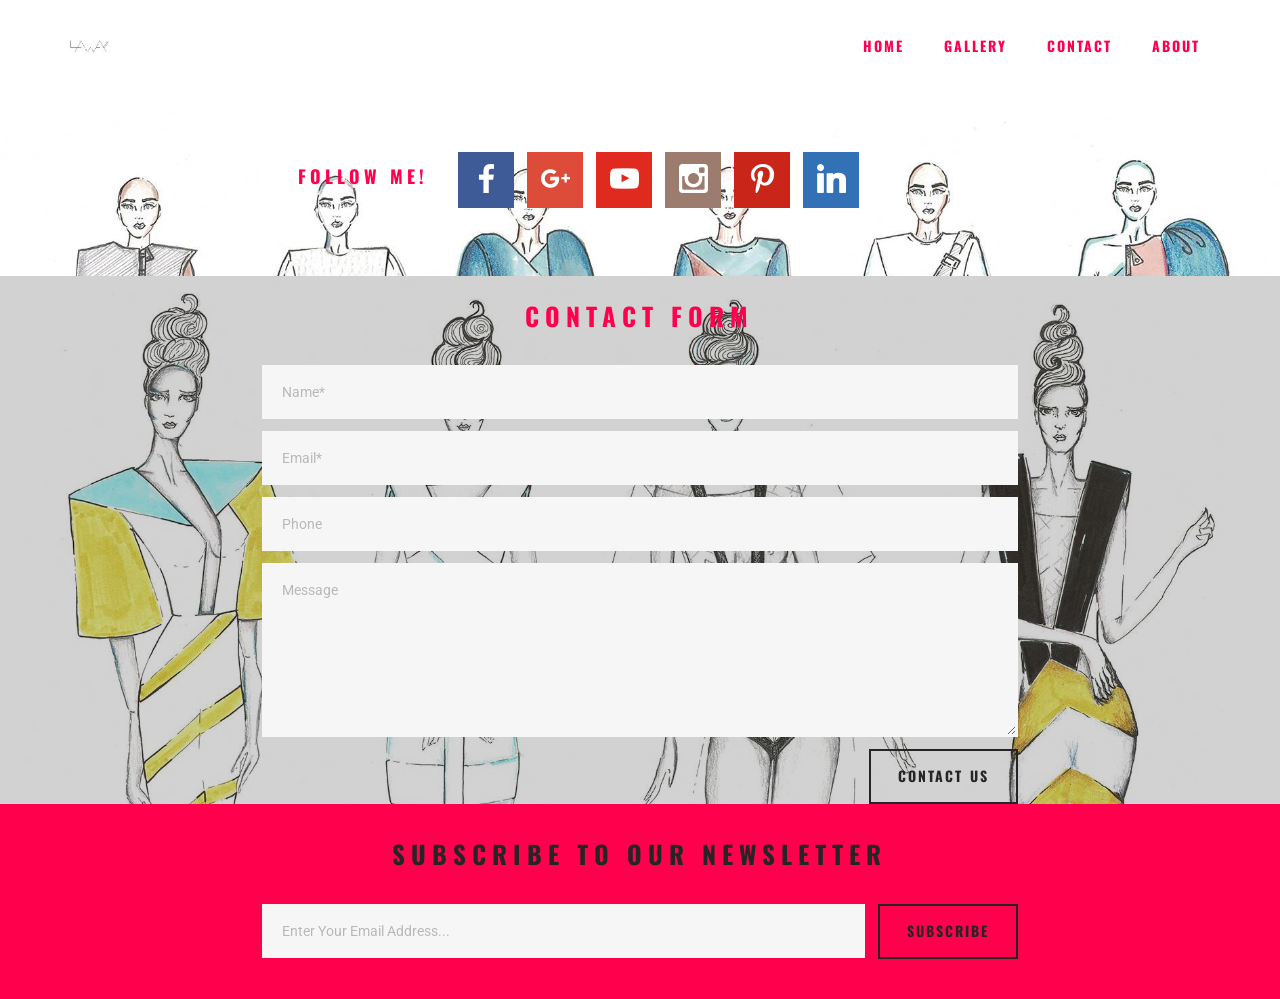
==== commit 4918208c: "carmenlaway.github.io" ====
--- a/page1.html
+++ b/page1.html
@@ -6,7 +6,7 @@
   <meta http-equiv="X-UA-Compatible" content="IE=edge">
   <meta name="generator" content="Mobirise v4.4.1, mobirise.com">
   <meta name="viewport" content="width=device-width, initial-scale=1">
-  <link rel="shortcut icon" href="assets/images/logo1-2-249x128.jpg" type="image/x-icon">
+  <link rel="shortcut icon" href="assets/images/logolaway-128x128.jpg" type="image/x-icon">
   <meta name="description" content="">
   <title>CONTACTO</title>
   <link rel="stylesheet" href="https://fonts.googleapis.com/css?family=Roboto:700,400&subset=cyrillic,latin,greek,vietnamese">
@@ -20,19 +20,22 @@
   
 </head>
 <body>
-<section id="dropdown-menu-2btn-1h" data-rv-view="19">
+<section id="dropdown-menu-2btn-1h" data-rv-view="191">
 
     <nav class="navbar navbar-dropdown transparent bg-color">
 
         <div class="container">
 
-            
+            <div class="navbar-brand">
+                <a href="https://mobirise.com" class="navbar-logo"><img src="assets/images/logolaway-1-128x128.jpg" alt="Mobirise"></a>
+                
+            </div>
 
             <button class="navbar-toggler pull-xs-right hidden-md-up" type="button" data-toggle="collapse" data-target="#exCollapsingNavbar">
                 <div class="hamburger-icon"></div>
             </button>
 
-            <ul class="nav-dropdown collapse pull-xs-right navbar-toggleable-sm nav navbar-nav" id="exCollapsingNavbar"><li class="nav-item"><a class="nav-link link" href="index.html" aria-expanded="true">LAWAY</a></li><li class="nav-item"><a class="nav-link link" href="page1.html" aria-expanded="true">CONTACT</a></li><li class="nav-item"><a class="nav-link link" href="page7.html" aria-expanded="true">GALLERY</a></li><li class="nav-item"><a class="nav-link link" href="page3.html">ABOUT</a></li></ul>
+            <ul class="nav-dropdown collapse pull-xs-right navbar-toggleable-sm nav navbar-nav" id="exCollapsingNavbar"><li class="nav-item"><a class="nav-link link" href="index.html" aria-expanded="false">HOME</a></li><li class="nav-item"><a class="nav-link link" href="page7.html" aria-expanded="false">GALLERY</a></li><li class="nav-item"><a class="nav-link link" href="page1.html" aria-expanded="false">CONTACT</a></li><li class="nav-item"><a class="nav-link link" href="page3.html">ABOUT</a></li></ul>
 
         </div>
 
@@ -40,20 +43,20 @@
 
 </section>
 
-<section class="engine"><a href="https://mobirise.co/a">website builder</a></section><section class="mbr-section mbr-section--relative mbr-section--fixed-size mbr-parallax-background mbr-after-navbar" id="social-buttons2-1j" data-rv-view="21" style="background-image: url(assets/images/3-1890x1417.jpg);">
+<section class="engine"><a href="https://mobirise.co/j">how to design your own website for free</a></section><section class="mbr-section mbr-section--relative mbr-section--fixed-size mbr-parallax-background mbr-after-navbar" id="social-buttons2-2e" data-rv-view="189" style="background-image: url(assets/images/3-1890x1417.jpg);">
     
 
     <div class="mbr-section__container container">
         <div class="mbr-header mbr-header--inline row" style="padding-top: 54.4px; padding-bottom: 54.4px;">
             <div class="col-sm-4">
-                <h3 class="mbr-header__text">FOLLOW US</h3>
+                <h3 class="mbr-header__text">FOLLOW ME!</h3>
             </div>
             <div class="mbr-social-icons mbr-social-icons--style-1 col-sm-8"> <a class="mbr-social-icons__icon socicon-bg-facebook" title="Facebook" target="_blank" href="https://www.facebook.com/Carmen-Laway-1688307484737902/"><i class="socicon socicon-facebook"></i></a> <a class="mbr-social-icons__icon socicon-bg-googleplus" title="Google+" href="mailto:carmencillahf@gmail.com"><i class="socicon socicon-googleplus"></i></a> <a class="mbr-social-icons__icon socicon-bg-youtube" title="YouTube" target="_blank" href="https://www.youtube.com/channel/UCcYDGN_IwIcWGsQ4x6F_egw?view_as=subscriber"><i class="socicon socicon-youtube"></i></a> <a class="mbr-social-icons__icon socicon-bg-instagram" title="Instagram" target="_blank" href="https://www.instagram.com/carmen_laway/"><i class="socicon socicon-instagram"></i></a> <a class="mbr-social-icons__icon socicon-bg-pinterest" title="Pinterest" target="_blank" href="https://www.pinterest.es/carmenh0262/"><i class="socicon socicon-pinterest"></i></a>    <a class="mbr-social-icons__icon socicon-bg-linkedin" title="LinkedIn" target="_blank" href="https://www.linkedin.com/in/carmen-hernandez-ferreres-935b21152/"><i class="socicon socicon-linkedin"></i></a> </div>
         </div>
     </div>
 </section>
 
-<section class="mbr-section mbr-section--relative mbr-section--fixed-size mbr-background" id="form1-1n" data-rv-view="23" style="background-image: url(assets/images/9-1890x1417.jpg);">
+<section class="mbr-section mbr-section--relative mbr-section--fixed-size mbr-background" id="form1-1n" data-rv-view="193" style="background-image: url(assets/images/9-1890x1417.jpg);">
     <div class="mbr-overlay" style="opacity: 0.2; background-color: rgb(34, 34, 34);"></div>
     <div class="mbr-section__container mbr-section__container--std-padding container" style="padding-top: 31px; padding-bottom: 0px;">
         <div class="row">
@@ -67,7 +70,7 @@
                             <div class="hide" data-form-alert-success="true">Thanks for filling out form!</div>
                         </div>
                         <form action="https://mobirise.com/" method="post" data-form-title="CONTACT FORM">
-                            <input type="hidden" value="BIYmpytSXt1OYzEmLTAvCYuuZQWjSzVJfTg5NFdgkT1x9OmbM9rOxzX8D56M7ExK1edxHb0lY0SLbM4N5Gi6plAfG3pWWOU5N52lVLBSyvDtW/pJsD8OhcEtiUjy2xJ9" data-form-email="true">
+                            <input type="hidden" value="KC8TEGUWiWsA6pVZ+OAnMpJogQheQbZ82ZQEH7KKYHpATRehLpZe41UmLcOGGgkdVVsr1Mx/3gBmoNC74TO1toGE+QlV/z7MFrGliyCT55Ltpi6NJFcYBXwan6aYaZqy" data-form-email="true">
                             <div class="form-group">
                                 <input type="text" class="form-control" name="name" required="" placeholder="Name*" data-form-field="Name">
                             </div>
@@ -89,7 +92,7 @@
     </div>
 </section>
 
-<section class="mbr-section mbr-section--relative mbr-section--fixed-size" id="form2-1o" data-rv-view="32" style="background-color: rgb(255, 0, 77);">
+<section class="mbr-section mbr-section--relative mbr-section--fixed-size" id="form2-2f" data-rv-view="202" style="background-color: rgb(255, 0, 77);">
     
     <div class="mbr-section__container mbr-section__container--sm-padding container" style="padding-top: 40.8px; padding-bottom: 40.8px;">
         <div class="row">
@@ -103,7 +106,7 @@
                             <div class="hide" data-form-alert-success="true">Thanks for filling out form!</div>
                         </div>
                         <form class="mbr-form" action="https://mobirise.com/" method="post" data-form-title="SUBSCRIBE TO OUR NEWSLETTER">
-                            <input type="hidden" value="cIfpdLUf7uiby8e2MYsm36j/ggw1moOl7/ChtDiAGv/Lokkm9D+46BSQXHZXQnC9dTiEdm12/RQbWZ2QA2XSUPtSvLkCIPOR+mNritWHGSxAfovx+r/5OsFK7muEtPQd" data-form-email="true">
+                            <input type="hidden" value="QfvhszIwYv5TMVESfGFtPe2ZfFJTylEpJJnuOnMZ+f8gauGdoZGxpBXA3cHNAQKZxNz37+6BpnSPSYJaCWgwdofhTGQw8Am7EqoxSQFCjLHFkbWuNLoO2jFBUVAChXxX" data-form-email="true">
                             <div class="mbr-form__left">
                                 <input type="email" class="form-control" name="email" required="" placeholder="Enter Your Email Address..." data-form-field="Email">
                             </div>
--- a/assets/mobirise/css/mbr-additional.css
+++ b/assets/mobirise/css/mbr-additional.css
@@ -1,4 +1,8 @@
 @import url(https://fonts.googleapis.com/css?family=Oswald:400,300,700);
+@import url(https://fonts.googleapis.com/css?family=Oxygen:400,300,700);
+@import url(https://fonts.googleapis.com/css?family=Roboto:400,300,700);
+@import url(https://fonts.googleapis.com/css?family=Roboto+Condensed:400,300,700);
+
 
 #dropdown-menu-s .hide-buttons [data-button] {
   display: none !important;
@@ -25,7 +29,64 @@
   text-align: center;
   color: #000000;
 }
-
+#social-buttons2-23 .mbr-header__text {
+  text-align: right;
+  font-family: 'Oswald', sans-serif;
+  color: #ff004d;
+  font-size: 18px;
+}
+
+
+
+
+
+
+
+
+
+
+#gallery1-x SMALL {
+  color: #ffffff;
+  text-align: center;
+  font-size: 12px;
+  font-family: 'Oxygen', sans-serif;
+}
+#gallery1-y SMALL {
+  color: #ffffff;
+  font-size: 12px;
+  font-family: 'Roboto', sans-serif;
+  text-align: center;
+}
+#gallery1-z SMALL {
+  text-align: center;
+  font-family: 'Oxygen', sans-serif;
+  font-size: 12px;
+  color: #ffffff;
+}
+#gallery1-12 SMALL {
+  font-size: 12px;
+  font-family: 'Oxygen', sans-serif;
+  color: #ffffff;
+  text-align: center;
+}
+#gallery1-13 SMALL {
+  text-align: center;
+  color: #ffffff;
+  font-family: 'Oxygen', sans-serif;
+  font-size: 12px;
+}
+#gallery1-1s SMALL {
+  font-family: 'Oxygen', sans-serif;
+  color: #ffffff;
+  font-size: 12px;
+  text-align: center;
+}
+#gallery1-1t SMALL {
+  text-align: center;
+  font-family: 'Oxygen', sans-serif;
+  font-size: 12px;
+  color: #ffffff;
+}
 #dropdown-menu-2btn-1h .hide-buttons [data-button] {
   display: none !important;
 }
@@ -47,6 +108,20 @@
 #dropdown-menu-2btn-1h .navbar-toggler {
   color: #ff004d;
 }
+#gallery1-1i SMALL {
+  font-family: 'Oxygen', sans-serif;
+  font-size: 12px;
+  color: #ffffff;
+  text-align: center;
+}
+#social-buttons2-24 .mbr-header__text {
+  text-align: right;
+  font-family: 'Oswald', sans-serif;
+  color: #ff004d;
+  font-size: 18px;
+}
+
+
 
 
 
@@ -74,6 +149,8 @@
 #msg-box4-1r .mbr-header__text {
   color: #000000;
   font-family: 'Oswald', sans-serif;
+  font-size: 20px;
+  text-align: center;
 }
 #msg-box4-1r .mbr-header__subtext {
   color: #ffffff;
@@ -83,16 +160,31 @@
 }
 #msg-box4-1r .mbr-article P {
   color: #000000;
+  text-align: center;
+  font-family: 'Roboto Condensed', sans-serif;
+  font-size: 16px;
 }
 #msg-box4-1r .btn {
   font-family: 'Oswald', sans-serif;
 }
-
-
-
-
-
-
+#social-buttons2-22 .mbr-header__text {
+  text-align: right;
+  font-family: 'Oswald', sans-serif;
+  color: #ff004d;
+  font-size: 18px;
+}
+
+
+
+
+
+
+#social-buttons2-2e .mbr-header__text {
+  text-align: right;
+  font-family: 'Oswald', sans-serif;
+  color: #ff004d;
+  font-size: 18px;
+}
 #dropdown-menu-2btn-1h .hide-buttons [data-button] {
   display: none !important;
 }
@@ -114,12 +206,6 @@
 #dropdown-menu-2btn-1h .navbar-toggler {
   color: #ff004d;
 }
-#social-buttons2-1j .mbr-header__text {
-  text-align: right;
-  font-family: 'Oswald', sans-serif;
-  color: #ff004d;
-  font-size: 18px;
-}
 #form1-1n .mbr-header__text {
   font-family: 'Oswald', sans-serif;
   color: #ff004d;
@@ -127,12 +213,13 @@
 #form1-1n .btn {
   font-family: 'Oswald', sans-serif;
 }
-#form2-1o .btn {
-  font-family: 'Oswald', sans-serif;
-}
-#form2-1o .mbr-header__text {
-  font-family: 'Oswald', sans-serif;
-}
+#form2-2f .btn {
+  font-family: 'Oswald', sans-serif;
+}
+#form2-2f .mbr-header__text {
+  font-family: 'Oswald', sans-serif;
+}
+
 
 #dropdown-menu-14 .hide-buttons [data-button] {
   display: none !important;
@@ -155,6 +242,13 @@
 #dropdown-menu-14 .navbar-toggler {
   color: #ff004d;
 }
+#social-buttons2-2c .mbr-header__text {
+  text-align: right;
+  font-family: 'Oswald', sans-serif;
+  color: #ff004d;
+  font-size: 18px;
+}
+
 
 #dropdown-menu-16 .hide-buttons [data-button] {
   display: none !important;
@@ -177,6 +271,13 @@
 #dropdown-menu-16 .navbar-toggler {
   color: #ff004d;
 }
+#social-buttons2-2d .mbr-header__text {
+  text-align: right;
+  font-family: 'Oswald', sans-serif;
+  color: #ff004d;
+  font-size: 18px;
+}
+
 
 
 
@@ -216,3 +317,9 @@
 #dropdown-menu-2btn-1h .navbar-toggler {
   color: #ff004d;
 }
+#social-buttons2-21 .mbr-header__text {
+  text-align: right;
+  font-family: 'Oswald', sans-serif;
+  color: #ff004d;
+  font-size: 18px;
+}
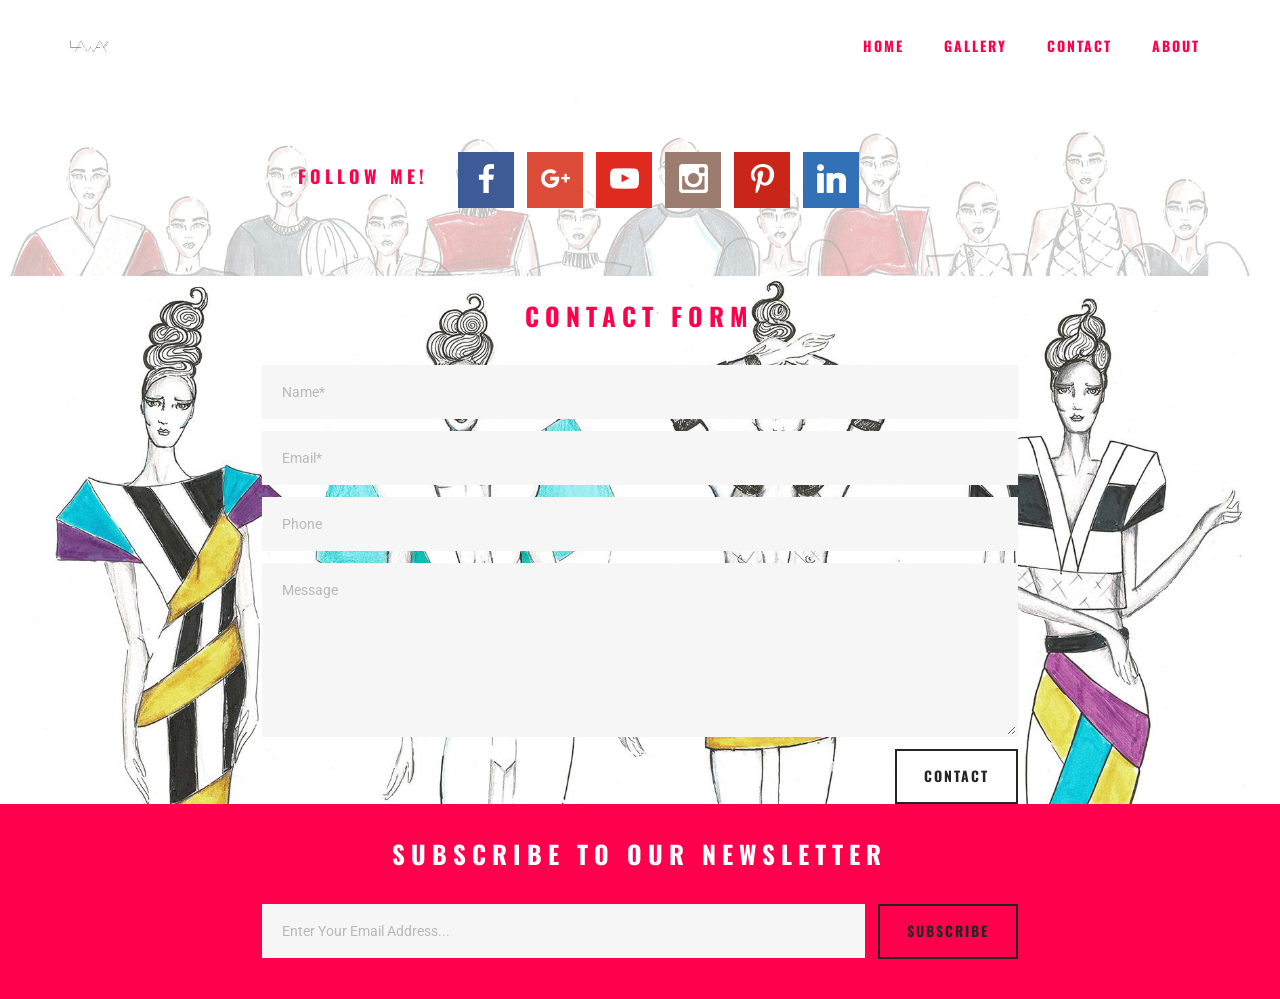
==== commit e09ae141: "carmenlaway.github.io" ====
--- a/page1.html
+++ b/page1.html
@@ -20,7 +20,7 @@
   
 </head>
 <body>
-<section id="dropdown-menu-2btn-1h" data-rv-view="191">
+<section id="dropdown-menu-2btn-1h" data-rv-view="194">
 
     <nav class="navbar navbar-dropdown transparent bg-color">
 
@@ -43,8 +43,8 @@
 
 </section>
 
-<section class="engine"><a href="https://mobirise.co/j">how to design your own website for free</a></section><section class="mbr-section mbr-section--relative mbr-section--fixed-size mbr-parallax-background mbr-after-navbar" id="social-buttons2-2e" data-rv-view="189" style="background-image: url(assets/images/3-1890x1417.jpg);">
-    
+<section class="engine"><a href="https://mobirise.co/d">free web software</a></section><section class="mbr-section mbr-section--relative mbr-section--fixed-size mbr-parallax-background mbr-after-navbar" id="social-buttons2-2e" data-rv-view="192" style="background-image: url(assets/images/4-1890x1417.jpg);">
+    <div class="mbr-overlay" style="opacity: 0.7; background-color: rgb(255, 255, 255);"></div>
 
     <div class="mbr-section__container container">
         <div class="mbr-header mbr-header--inline row" style="padding-top: 54.4px; padding-bottom: 54.4px;">
@@ -56,8 +56,8 @@
     </div>
 </section>
 
-<section class="mbr-section mbr-section--relative mbr-section--fixed-size mbr-background" id="form1-1n" data-rv-view="193" style="background-image: url(assets/images/9-1890x1417.jpg);">
-    <div class="mbr-overlay" style="opacity: 0.2; background-color: rgb(34, 34, 34);"></div>
+<section class="mbr-section mbr-section--relative mbr-section--fixed-size mbr-background" id="form1-1n" data-rv-view="196" style="background-image: url(assets/images/8-1890x1417.jpg);">
+    <div class="mbr-overlay" style="opacity: 0; background-color: rgb(255, 255, 255);"></div>
     <div class="mbr-section__container mbr-section__container--std-padding container" style="padding-top: 31px; padding-bottom: 0px;">
         <div class="row">
             <div class="col-sm-12">
@@ -70,7 +70,7 @@
                             <div class="hide" data-form-alert-success="true">Thanks for filling out form!</div>
                         </div>
                         <form action="https://mobirise.com/" method="post" data-form-title="CONTACT FORM">
-                            <input type="hidden" value="KC8TEGUWiWsA6pVZ+OAnMpJogQheQbZ82ZQEH7KKYHpATRehLpZe41UmLcOGGgkdVVsr1Mx/3gBmoNC74TO1toGE+QlV/z7MFrGliyCT55Ltpi6NJFcYBXwan6aYaZqy" data-form-email="true">
+                            <input type="hidden" value="WiGdcSZW16mm7l2vweIC7oKzMPQHgZgu9chYun9HTrReg2+caTRLrxbxOrkCMwYFMDrIeNlcFWKnmMrQUH2pe4fSlKWgAGa0xMMFU7JXzefzoi+StNKOlSeFXRBMiF5O" data-form-email="true">
                             <div class="form-group">
                                 <input type="text" class="form-control" name="name" required="" placeholder="Name*" data-form-field="Name">
                             </div>
@@ -83,7 +83,7 @@
                             <div class="form-group">
                                 <textarea class="form-control" name="message" rows="7" placeholder="Message" data-form-field="Message"></textarea>
                             </div>
-                            <div class="mbr-buttons mbr-buttons--right"><button type="submit" class="mbr-buttons__btn btn btn-lg btn-default">CONTACT US</button></div>
+                            <div class="mbr-buttons mbr-buttons--right"><button type="submit" class="mbr-buttons__btn btn btn-lg btn-default">CONTACT</button></div>
                         </form>
                     </div>
                 </div>
@@ -92,7 +92,7 @@
     </div>
 </section>
 
-<section class="mbr-section mbr-section--relative mbr-section--fixed-size" id="form2-2f" data-rv-view="202" style="background-color: rgb(255, 0, 77);">
+<section class="mbr-section mbr-section--relative mbr-section--fixed-size" id="form2-2f" data-rv-view="205" style="background-color: rgb(255, 0, 77);">
     
     <div class="mbr-section__container mbr-section__container--sm-padding container" style="padding-top: 40.8px; padding-bottom: 40.8px;">
         <div class="row">
@@ -106,7 +106,7 @@
                             <div class="hide" data-form-alert-success="true">Thanks for filling out form!</div>
                         </div>
                         <form class="mbr-form" action="https://mobirise.com/" method="post" data-form-title="SUBSCRIBE TO OUR NEWSLETTER">
-                            <input type="hidden" value="QfvhszIwYv5TMVESfGFtPe2ZfFJTylEpJJnuOnMZ+f8gauGdoZGxpBXA3cHNAQKZxNz37+6BpnSPSYJaCWgwdofhTGQw8Am7EqoxSQFCjLHFkbWuNLoO2jFBUVAChXxX" data-form-email="true">
+                            <input type="hidden" value="nq7slzSu1Ozu2fYTZQVIpSfqWE79MmIbUWtdCFfk7C2EOfswM8Um3fbmH/hTu7nZcfDxqBddDtXkVrDVzwMsHSZQhAZI31/pA/H9d6zbG54CotMcPdhvEvtxmq/2WdIr" data-form-email="true">
                             <div class="mbr-form__left">
                                 <input type="email" class="form-control" name="email" required="" placeholder="Enter Your Email Address..." data-form-field="Email">
                             </div>
--- a/assets/mobirise/css/mbr-additional.css
+++ b/assets/mobirise/css/mbr-additional.css
@@ -45,6 +45,19 @@
 
 
 
+
+#msg-box4-48 .mbr-header__text {
+  color: #ff004d;
+  text-align: left;
+  font-family: 'Oswald', sans-serif;
+  font-size: 30px;
+}
+#msg-box4-48 .mbr-header__subtext {
+  color: #ffffff;
+}
+#msg-box4-48 .mbr-article {
+  color: #ffffff;
+}
 #gallery1-x SMALL {
   color: #ffffff;
   text-align: center;
@@ -218,9 +231,23 @@
 }
 #form2-2f .mbr-header__text {
   font-family: 'Oswald', sans-serif;
-}
-
-
+  color: #ffffff;
+}
+
+
+
+#msg-box4-44 .mbr-header__text {
+  color: #ff004d;
+  font-family: 'Oswald', sans-serif;
+  text-align: left;
+  font-size: 30px;
+}
+#msg-box4-44 .mbr-header__subtext {
+  color: #ffffff;
+}
+#msg-box4-44 .mbr-article {
+  color: #ffffff;
+}
 #dropdown-menu-14 .hide-buttons [data-button] {
   display: none !important;
 }
@@ -250,6 +277,19 @@
 }
 
 
+
+#msg-box4-47 .mbr-header__text {
+  color: #ff004d;
+  font-family: 'Oswald', sans-serif;
+  font-size: 30px;
+  text-align: left;
+}
+#msg-box4-47 .mbr-header__subtext {
+  color: #ffffff;
+}
+#msg-box4-47 .mbr-article {
+  color: #ffffff;
+}
 #dropdown-menu-16 .hide-buttons [data-button] {
   display: none !important;
 }
@@ -286,6 +326,7 @@
   font-size: 46px;
   font-family: 'Oswald', sans-serif;
   color: #ff004d;
+  text-align: center;
 }
 #features1-1a .mbr-header__subtext {
   font-family: 'Oswald', sans-serif;
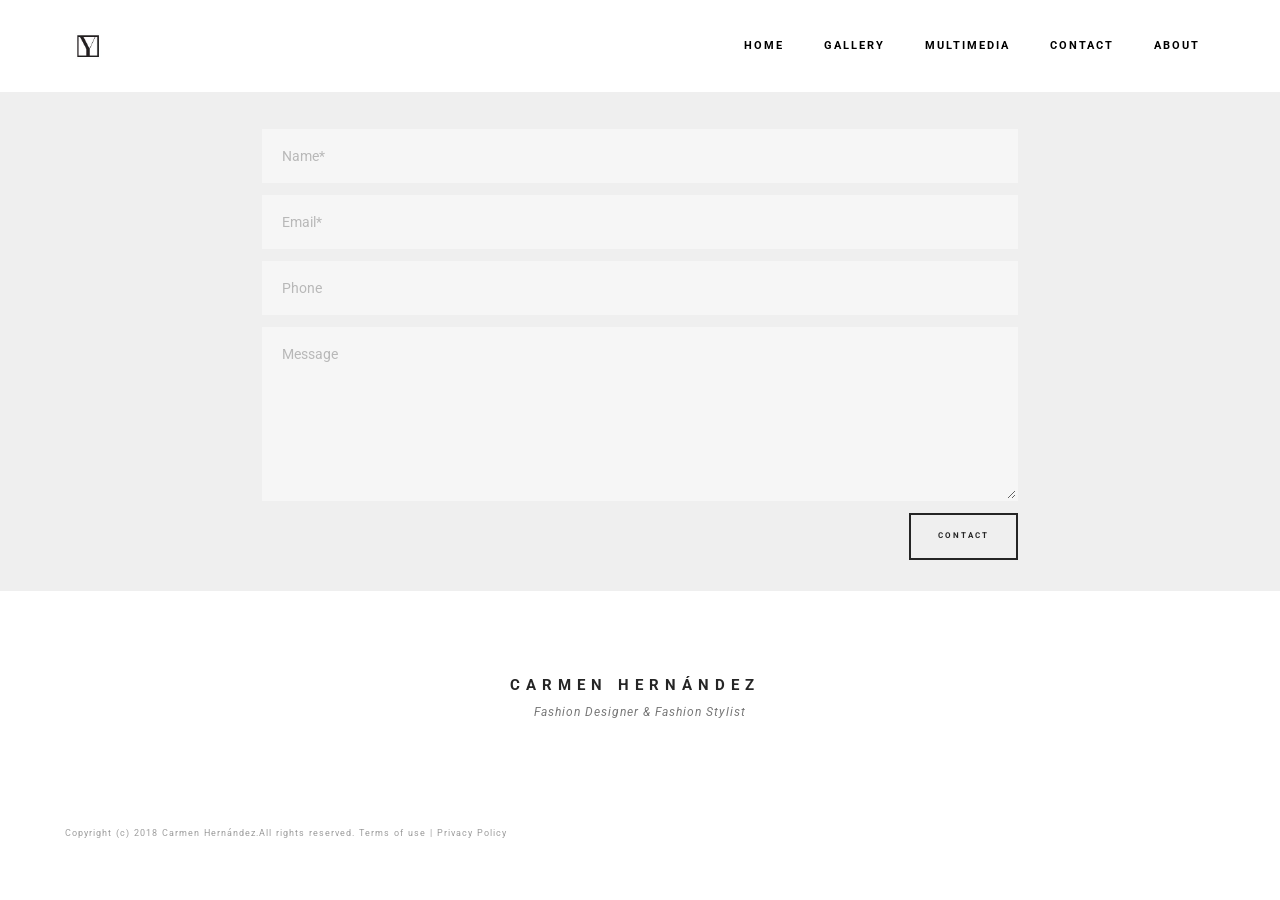
==== commit a89ecbf8: "carmenhernandezferreres" ====
--- a/page1.html
+++ b/page1.html
@@ -6,12 +6,11 @@
   <meta http-equiv="X-UA-Compatible" content="IE=edge">
   <meta name="generator" content="Mobirise v4.4.1, mobirise.com">
   <meta name="viewport" content="width=device-width, initial-scale=1">
-  <link rel="shortcut icon" href="assets/images/logolaway-128x128.jpg" type="image/x-icon">
+  <link rel="shortcut icon" href="assets/images/yiyi-142x128.jpg" type="image/x-icon">
   <meta name="description" content="">
-  <title>CONTACTO</title>
+  <title>CONTACT</title>
   <link rel="stylesheet" href="https://fonts.googleapis.com/css?family=Roboto:700,400&subset=cyrillic,latin,greek,vietnamese">
   <link rel="stylesheet" href="assets/bootstrap/css/bootstrap.min.css">
-  <link rel="stylesheet" href="assets/socicon/css/socicon.min.css">
   <link rel="stylesheet" href="assets/mobirise/css/style.css">
   <link rel="stylesheet" href="assets/dropdown-menu/style.css">
   <link rel="stylesheet" href="assets/mobirise/css/mbr-additional.css" type="text/css">
@@ -20,14 +19,14 @@
   
 </head>
 <body>
-<section id="dropdown-menu-2btn-1h" data-rv-view="194">
+<section id="dropdown-menu-2btn-1h" data-rv-view="26">
 
-    <nav class="navbar navbar-dropdown transparent bg-color">
+    <nav class="navbar navbar-dropdown">
 
         <div class="container">
 
             <div class="navbar-brand">
-                <a href="https://mobirise.com" class="navbar-logo"><img src="assets/images/logolaway-1-128x128.jpg" alt="Mobirise"></a>
+                <a href="index.html" class="navbar-logo"><img src="assets/images/yiyi-142x128.jpg" alt="Mobirise"></a>
                 
             </div>
 
@@ -35,7 +34,7 @@
                 <div class="hamburger-icon"></div>
             </button>
 
-            <ul class="nav-dropdown collapse pull-xs-right navbar-toggleable-sm nav navbar-nav" id="exCollapsingNavbar"><li class="nav-item"><a class="nav-link link" href="index.html" aria-expanded="false">HOME</a></li><li class="nav-item"><a class="nav-link link" href="page7.html" aria-expanded="false">GALLERY</a></li><li class="nav-item"><a class="nav-link link" href="page1.html" aria-expanded="false">CONTACT</a></li><li class="nav-item"><a class="nav-link link" href="page3.html">ABOUT</a></li></ul>
+            <ul class="nav-dropdown collapse pull-xs-right navbar-toggleable-sm nav navbar-nav" id="exCollapsingNavbar"><li class="nav-item"><a class="nav-link link" href="index.html" aria-expanded="false">HOME</a></li><li class="nav-item"><a class="nav-link link" href="page7.html" aria-expanded="false">GALLERY</a></li><li class="nav-item"><a class="nav-link link" href="page4.html" aria-expanded="false">MULTIMEDIA</a></li><li class="nav-item"><a class="nav-link link" href="page1.html" aria-expanded="false">CONTACT</a></li><li class="nav-item"><a class="nav-link link" href="page3.html">ABOUT</a></li></ul>
 
         </div>
 
@@ -43,34 +42,19 @@
 
 </section>
 
-<section class="engine"><a href="https://mobirise.co/d">free web software</a></section><section class="mbr-section mbr-section--relative mbr-section--fixed-size mbr-parallax-background mbr-after-navbar" id="social-buttons2-2e" data-rv-view="192" style="background-image: url(assets/images/4-1890x1417.jpg);">
-    <div class="mbr-overlay" style="opacity: 0.7; background-color: rgb(255, 255, 255);"></div>
-
-    <div class="mbr-section__container container">
-        <div class="mbr-header mbr-header--inline row" style="padding-top: 54.4px; padding-bottom: 54.4px;">
-            <div class="col-sm-4">
-                <h3 class="mbr-header__text">FOLLOW ME!</h3>
-            </div>
-            <div class="mbr-social-icons mbr-social-icons--style-1 col-sm-8"> <a class="mbr-social-icons__icon socicon-bg-facebook" title="Facebook" target="_blank" href="https://www.facebook.com/Carmen-Laway-1688307484737902/"><i class="socicon socicon-facebook"></i></a> <a class="mbr-social-icons__icon socicon-bg-googleplus" title="Google+" href="mailto:carmencillahf@gmail.com"><i class="socicon socicon-googleplus"></i></a> <a class="mbr-social-icons__icon socicon-bg-youtube" title="YouTube" target="_blank" href="https://www.youtube.com/channel/UCcYDGN_IwIcWGsQ4x6F_egw?view_as=subscriber"><i class="socicon socicon-youtube"></i></a> <a class="mbr-social-icons__icon socicon-bg-instagram" title="Instagram" target="_blank" href="https://www.instagram.com/carmen_laway/"><i class="socicon socicon-instagram"></i></a> <a class="mbr-social-icons__icon socicon-bg-pinterest" title="Pinterest" target="_blank" href="https://www.pinterest.es/carmenh0262/"><i class="socicon socicon-pinterest"></i></a>    <a class="mbr-social-icons__icon socicon-bg-linkedin" title="LinkedIn" target="_blank" href="https://www.linkedin.com/in/carmen-hernandez-ferreres-935b21152/"><i class="socicon socicon-linkedin"></i></a> </div>
-        </div>
-    </div>
-</section>
-
-<section class="mbr-section mbr-section--relative mbr-section--fixed-size mbr-background" id="form1-1n" data-rv-view="196" style="background-image: url(assets/images/8-1890x1417.jpg);">
-    <div class="mbr-overlay" style="opacity: 0; background-color: rgb(255, 255, 255);"></div>
-    <div class="mbr-section__container mbr-section__container--std-padding container" style="padding-top: 31px; padding-bottom: 0px;">
+<section class="engine"><a href="https://mobirise.co/b">free site creator</a></section><section class="mbr-section mbr-section--relative mbr-section--fixed-size mbr-after-navbar" id="form1-1n" data-rv-view="28" style="background-color: rgb(239, 239, 239);">
+    
+    <div class="mbr-section__container mbr-section__container--std-padding container" style="padding-top: 31px; padding-bottom: 31px;">
         <div class="row">
             <div class="col-sm-12">
                 <div class="row">
                     <div class="col-sm-8 col-sm-offset-2" data-form-type="formoid">
-                        <div class="mbr-header mbr-header--center mbr-header--std-padding">
-                            <h2 class="mbr-header__text">CONTACT FORM</h2>
-                        </div>
+                        
                         <div data-form-alert="true">
                             <div class="hide" data-form-alert-success="true">Thanks for filling out form!</div>
                         </div>
                         <form action="https://mobirise.com/" method="post" data-form-title="CONTACT FORM">
-                            <input type="hidden" value="WiGdcSZW16mm7l2vweIC7oKzMPQHgZgu9chYun9HTrReg2+caTRLrxbxOrkCMwYFMDrIeNlcFWKnmMrQUH2pe4fSlKWgAGa0xMMFU7JXzefzoi+StNKOlSeFXRBMiF5O" data-form-email="true">
+                            <input type="hidden" value="1pZOMGwGIRm2t6S8nNNK6Z+LdiGpBaXpDMHzmlDCDYKvdlLipzA++niW9uhZJ1hNtEIGfwKETQW9wjNiJdr0AWbD4EKTpUHsgnpuZOKQDcCcOBQuaEXbDvnnSc79bld7" data-form-email="true">
                             <div class="form-group">
                                 <input type="text" class="form-control" name="name" required="" placeholder="Name*" data-form-field="Name">
                             </div>
@@ -92,39 +76,32 @@
     </div>
 </section>
 
-<section class="mbr-section mbr-section--relative mbr-section--fixed-size" id="form2-2f" data-rv-view="205" style="background-color: rgb(255, 0, 77);">
-    
-    <div class="mbr-section__container mbr-section__container--sm-padding container" style="padding-top: 40.8px; padding-bottom: 40.8px;">
-        <div class="row">
-            <div class="col-sm-12">
-                <div class="row">
-                    <div class="col-sm-8 col-sm-offset-2" data-form-type="formoid">
-                        <div class="mbr-header mbr-header--center mbr-header--std-padding">
-                            <h2 class="mbr-header__text">SUBSCRIBE TO OUR NEWSLETTER</h2>
-                        </div>
-                        <div data-form-alert="true">
-                            <div class="hide" data-form-alert-success="true">Thanks for filling out form!</div>
-                        </div>
-                        <form class="mbr-form" action="https://mobirise.com/" method="post" data-form-title="SUBSCRIBE TO OUR NEWSLETTER">
-                            <input type="hidden" value="nq7slzSu1Ozu2fYTZQVIpSfqWE79MmIbUWtdCFfk7C2EOfswM8Um3fbmH/hTu7nZcfDxqBddDtXkVrDVzwMsHSZQhAZI31/pA/H9d6zbG54CotMcPdhvEvtxmq/2WdIr" data-form-email="true">
-                            <div class="mbr-form__left">
-                                <input type="email" class="form-control" name="email" required="" placeholder="Enter Your Email Address..." data-form-field="Email">
-                            </div>
-                            <div class="mbr-form__right mbr-buttons mbr-buttons--no-offset mbr-buttons--right"><button type="submit" class="mbr-buttons__btn btn btn-lg btn-default">SUBSCRIBE</button></div>
-                        </form>
-                    </div>
-                </div>
-
+<section class="mbr-section" id="header3-4p" data-rv-view="39">
+    <div class="mbr-section__container container mbr-section__container--isolated">
+        <div class="mbr-header mbr-header--wysiwyg row">
+            <div class="col-sm-8 col-sm-offset-2">
+                <h3 class="mbr-header__text">CARMEN HERNÁNDEZ&nbsp;</h3>
+                <p class="mbr-header__subtext">Fashion Designer &amp; Fashion Stylist</p>
             </div>
         </div>
     </div>
 </section>
 
+<footer class="mbr-section mbr-section--relative mbr-section--fixed-size" id="footer1-4c" data-rv-view="37" style="background-color: rgb(255, 255, 255);">
+    
+    <div class="mbr-section__container container">
+        <div class="mbr-footer mbr-footer--wysiwyg row" style="padding-top: 12.3px; padding-bottom: 12.3px;">
+            <div class="col-sm-12">
+                <p class="mbr-footer__copyright">Copyright (c) 2018 Carmen Hernández.All rights reserved. Terms of use | Privacy Policy&nbsp;</p>
+            </div>
+        </div>
+    </div>
+</footer>
+
 
   <script src="assets/web/assets/jquery/jquery.min.js"></script>
   <script src="assets/bootstrap/js/bootstrap.min.js"></script>
   <script src="assets/smooth-scroll/smooth-scroll.js"></script>
-  <script src="assets/jarallax/jarallax.js"></script>
   <!--[if lte IE 9]>
     <script src="assets/jquery-placeholder/jquery.placeholder.min.js"></script>
   <![endif]-->
--- a/assets/mobirise/css/mbr-additional.css
+++ b/assets/mobirise/css/mbr-additional.css
@@ -1,17 +1,15 @@
-@import url(https://fonts.googleapis.com/css?family=Oswald:400,300,700);
-@import url(https://fonts.googleapis.com/css?family=Oxygen:400,300,700);
 @import url(https://fonts.googleapis.com/css?family=Roboto:400,300,700);
 @import url(https://fonts.googleapis.com/css?family=Roboto+Condensed:400,300,700);
-
+@import url(https://fonts.googleapis.com/css?family=Oswald:400,300,700);
 
 #dropdown-menu-s .hide-buttons [data-button] {
   display: none !important;
 }
 #dropdown-menu-s .nav .link,
 #dropdown-menu-s .dropdown-item {
-  font-size: 1em;
-  color: #ff004d;
-  font-family: 'Oswald', sans-serif;
+  font-size: 0.8em;
+  color: #ffffff;
+  font-family: 'Roboto', sans-serif;
 }
 #dropdown-menu-s .navbar,
 #dropdown-menu-s .dropdown-menu {
@@ -23,91 +21,35 @@
   background: #f5f5f5;
 }
 #dropdown-menu-s .navbar-toggler {
-  color: #ff004d;
+  color: #ffffff;
 }
 #slider-u H1 {
   text-align: center;
   color: #000000;
 }
-#social-buttons2-23 .mbr-header__text {
-  text-align: right;
-  font-family: 'Oswald', sans-serif;
-  color: #ff004d;
-  font-size: 18px;
-}
-
-
-
-
-
-
-
-
-
-
-
-#msg-box4-48 .mbr-header__text {
-  color: #ff004d;
-  text-align: left;
-  font-family: 'Oswald', sans-serif;
-  font-size: 30px;
-}
-#msg-box4-48 .mbr-header__subtext {
-  color: #ffffff;
-}
-#msg-box4-48 .mbr-article {
-  color: #ffffff;
-}
-#gallery1-x SMALL {
-  color: #ffffff;
-  text-align: center;
-  font-size: 12px;
-  font-family: 'Oxygen', sans-serif;
-}
-#gallery1-y SMALL {
-  color: #ffffff;
-  font-size: 12px;
-  font-family: 'Roboto', sans-serif;
-  text-align: center;
-}
-#gallery1-z SMALL {
-  text-align: center;
-  font-family: 'Oxygen', sans-serif;
-  font-size: 12px;
-  color: #ffffff;
-}
-#gallery1-12 SMALL {
-  font-size: 12px;
-  font-family: 'Oxygen', sans-serif;
-  color: #ffffff;
-  text-align: center;
-}
-#gallery1-13 SMALL {
-  text-align: center;
-  color: #ffffff;
-  font-family: 'Oxygen', sans-serif;
-  font-size: 12px;
-}
-#gallery1-1s SMALL {
-  font-family: 'Oxygen', sans-serif;
-  color: #ffffff;
-  font-size: 12px;
-  text-align: center;
-}
-#gallery1-1t SMALL {
-  text-align: center;
-  font-family: 'Oxygen', sans-serif;
-  font-size: 12px;
-  color: #ffffff;
-}
+#footer1-4c P {
+  font-size: 9px;
+}
+#header3-4j H3 {
+  font-size: 15px;
+  text-align: center;
+}
+#header3-4j P {
+  text-align: center;
+  font-size: 12px;
+}
+
+
+
+
 #dropdown-menu-2btn-1h .hide-buttons [data-button] {
   display: none !important;
 }
 #dropdown-menu-2btn-1h .nav .link,
 #dropdown-menu-2btn-1h .dropdown-item {
-  font-size: 1em;
-  color: #ff004d;
-  font-family: 'Oswald', sans-serif;
+  font-size: 0.8em;
+  color: #000000;
+  font-family: 'Roboto', sans-serif;
 }
 #dropdown-menu-2btn-1h .navbar,
 #dropdown-menu-2btn-1h .dropdown-menu {
@@ -119,22 +61,32 @@
   background: #f5f5f5;
 }
 #dropdown-menu-2btn-1h .navbar-toggler {
-  color: #ff004d;
-}
-#gallery1-1i SMALL {
-  font-family: 'Oxygen', sans-serif;
-  font-size: 12px;
-  color: #ffffff;
-  text-align: center;
-}
-#social-buttons2-24 .mbr-header__text {
-  text-align: right;
+  color: #000000;
+}
+#msg-box4-1r .mbr-header__text {
+  color: #000000;
+  font-family: 'Roboto', sans-serif;
+  font-size: 15px;
+  text-align: center;
+}
+#msg-box4-1r .mbr-header__subtext {
+  color: #ffffff;
+}
+#msg-box4-1r .mbr-article {
+  color: #ffffff;
+}
+#msg-box4-1r .mbr-article P {
+  color: #000000;
+  text-align: center;
+  font-family: 'Roboto Condensed', sans-serif;
+  font-size: 12px;
+}
+#msg-box4-1r .btn {
   font-family: 'Oswald', sans-serif;
-  color: #ff004d;
-  font-size: 18px;
-}
-
-
+}
+#footer1-4c P {
+  font-size: 9px;
+}
 
 
 
@@ -143,9 +95,9 @@
 }
 #dropdown-menu-2btn-1h .nav .link,
 #dropdown-menu-2btn-1h .dropdown-item {
-  font-size: 1em;
-  color: #ff004d;
-  font-family: 'Oswald', sans-serif;
+  font-size: 0.8em;
+  color: #000000;
+  font-family: 'Roboto', sans-serif;
 }
 #dropdown-menu-2btn-1h .navbar,
 #dropdown-menu-2btn-1h .dropdown-menu {
@@ -157,55 +109,36 @@
   background: #f5f5f5;
 }
 #dropdown-menu-2btn-1h .navbar-toggler {
-  color: #ff004d;
-}
-#msg-box4-1r .mbr-header__text {
-  color: #000000;
-  font-family: 'Oswald', sans-serif;
-  font-size: 20px;
-  text-align: center;
-}
-#msg-box4-1r .mbr-header__subtext {
-  color: #ffffff;
-}
-#msg-box4-1r .mbr-article {
-  color: #ffffff;
-}
-#msg-box4-1r .mbr-article P {
-  color: #000000;
-  text-align: center;
-  font-family: 'Roboto Condensed', sans-serif;
-  font-size: 16px;
-}
-#msg-box4-1r .btn {
-  font-family: 'Oswald', sans-serif;
-}
-#social-buttons2-22 .mbr-header__text {
-  text-align: right;
+  color: #000000;
+}
+#form1-1n .mbr-header__text {
   font-family: 'Oswald', sans-serif;
   color: #ff004d;
-  font-size: 18px;
-}
-
-
-
-
-
-
-#social-buttons2-2e .mbr-header__text {
-  text-align: right;
-  font-family: 'Oswald', sans-serif;
-  color: #ff004d;
-  font-size: 18px;
-}
+}
+#form1-1n .btn {
+  font-family: 'Roboto', sans-serif;
+  font-size: 8px;
+}
+#footer1-4c P {
+  font-size: 9px;
+}
+#header3-4p H3 {
+  font-size: 15px;
+  text-align: center;
+}
+#header3-4p P {
+  text-align: center;
+  font-size: 12px;
+}
+
 #dropdown-menu-2btn-1h .hide-buttons [data-button] {
   display: none !important;
 }
 #dropdown-menu-2btn-1h .nav .link,
 #dropdown-menu-2btn-1h .dropdown-item {
-  font-size: 1em;
-  color: #ff004d;
-  font-family: 'Oswald', sans-serif;
+  font-size: 0.8em;
+  color: #000000;
+  font-family: 'Roboto', sans-serif;
 }
 #dropdown-menu-2btn-1h .navbar,
 #dropdown-menu-2btn-1h .dropdown-menu {
@@ -217,150 +150,84 @@
   background: #f5f5f5;
 }
 #dropdown-menu-2btn-1h .navbar-toggler {
-  color: #ff004d;
-}
-#form1-1n .mbr-header__text {
-  font-family: 'Oswald', sans-serif;
-  color: #ff004d;
-}
-#form1-1n .btn {
-  font-family: 'Oswald', sans-serif;
-}
-#form2-2f .btn {
-  font-family: 'Oswald', sans-serif;
-}
-#form2-2f .mbr-header__text {
-  font-family: 'Oswald', sans-serif;
-  color: #ffffff;
-}
-
-
-
-#msg-box4-44 .mbr-header__text {
-  color: #ff004d;
-  font-family: 'Oswald', sans-serif;
+  color: #000000;
+}
+#gallery1-49 SMALL {
+  font-size: 8px;
+  color: #cccccc;
+}
+#gallery1-4a SMALL {
+  font-size: 8px;
+}
+#header3-4k H3 {
+  font-size: 15px;
+  text-align: center;
+}
+#header3-4k P {
+  text-align: center;
+  font-size: 12px;
+}
+#footer1-4c P {
+  font-size: 9px;
+}
+
+#header1-54 H1 {
+  font-size: 12px;
+}
+#header1-54 P {
+  font-size: 10px;
+}
+#header1-54 .btn {
+  font-size: 8px;
+}
+#dropdown-menu-2btn-4r .hide-buttons [data-button] {
+  display: none !important;
+}
+#dropdown-menu-2btn-4r .nav .link,
+#dropdown-menu-2btn-4r .dropdown-item {
+  font-size: 0.8em;
+  color: #000000;
+  font-family: 'Roboto', sans-serif;
+}
+#dropdown-menu-2btn-4r .navbar,
+#dropdown-menu-2btn-4r .dropdown-menu {
+  background: #ffffff;
+}
+#dropdown-menu-2btn-4r .dropdown-menu .dropdown-toggle[aria-expanded="true"],
+#dropdown-menu-2btn-4r .dropdown-menu a:hover,
+#dropdown-menu-2btn-4r .dropdown-menu a:focus {
+  background: #f5f5f5;
+}
+#dropdown-menu-2btn-4r .navbar-toggler {
+  color: #000000;
+}
+#footer1-4s P {
+  font-size: 9px;
+}
+#header1-4z H1 {
+  font-size: 12px;
+}
+#header1-4z P {
+  font-size: 10px;
+}
+#header1-4z .btn {
+  font-size: 8px;
+}
+#header1-51 P {
+  font-size: 10px;
   text-align: left;
-  font-size: 30px;
-}
-#msg-box4-44 .mbr-header__subtext {
-  color: #ffffff;
-}
-#msg-box4-44 .mbr-article {
-  color: #ffffff;
-}
-#dropdown-menu-14 .hide-buttons [data-button] {
-  display: none !important;
-}
-#dropdown-menu-14 .nav .link,
-#dropdown-menu-14 .dropdown-item {
-  font-size: 1em;
-  color: #ff004d;
-  font-family: 'Oswald', sans-serif;
-}
-#dropdown-menu-14 .navbar,
-#dropdown-menu-14 .dropdown-menu {
-  background: #ffffff;
-}
-#dropdown-menu-14 .dropdown-menu .dropdown-toggle[aria-expanded="true"],
-#dropdown-menu-14 .dropdown-menu a:hover,
-#dropdown-menu-14 .dropdown-menu a:focus {
-  background: #f5f5f5;
-}
-#dropdown-menu-14 .navbar-toggler {
-  color: #ff004d;
-}
-#social-buttons2-2c .mbr-header__text {
-  text-align: right;
-  font-family: 'Oswald', sans-serif;
-  color: #ff004d;
-  font-size: 18px;
-}
-
-
-
-#msg-box4-47 .mbr-header__text {
-  color: #ff004d;
-  font-family: 'Oswald', sans-serif;
-  font-size: 30px;
-  text-align: left;
-}
-#msg-box4-47 .mbr-header__subtext {
-  color: #ffffff;
-}
-#msg-box4-47 .mbr-article {
-  color: #ffffff;
-}
-#dropdown-menu-16 .hide-buttons [data-button] {
-  display: none !important;
-}
-#dropdown-menu-16 .nav .link,
-#dropdown-menu-16 .dropdown-item {
-  font-size: 1em;
-  color: #ff004d;
-  font-family: 'Oswald', sans-serif;
-}
-#dropdown-menu-16 .navbar,
-#dropdown-menu-16 .dropdown-menu {
-  background: #ffffff;
-}
-#dropdown-menu-16 .dropdown-menu .dropdown-toggle[aria-expanded="true"],
-#dropdown-menu-16 .dropdown-menu a:hover,
-#dropdown-menu-16 .dropdown-menu a:focus {
-  background: #f5f5f5;
-}
-#dropdown-menu-16 .navbar-toggler {
-  color: #ff004d;
-}
-#social-buttons2-2d .mbr-header__text {
-  text-align: right;
-  font-family: 'Oswald', sans-serif;
-  color: #ff004d;
-  font-size: 18px;
-}
-
-
-
-
-
-#features1-1a .mbr-section-title .mbr-header__text {
-  font-size: 46px;
-  font-family: 'Oswald', sans-serif;
-  color: #ff004d;
-  text-align: center;
-}
-#features1-1a .mbr-header__subtext {
-  font-family: 'Oswald', sans-serif;
-  color: #ff004d;
-  font-size: 22px;
-}
-#features1-1a .mbr-section__col .mbr-header__text {
-  color: #ff004d;
-  font-family: 'Oswald', sans-serif;
-}
-#dropdown-menu-2btn-1h .hide-buttons [data-button] {
-  display: none !important;
-}
-#dropdown-menu-2btn-1h .nav .link,
-#dropdown-menu-2btn-1h .dropdown-item {
-  font-size: 1em;
-  color: #ff004d;
-  font-family: 'Oswald', sans-serif;
-}
-#dropdown-menu-2btn-1h .navbar,
-#dropdown-menu-2btn-1h .dropdown-menu {
-  background: #ffffff;
-}
-#dropdown-menu-2btn-1h .dropdown-menu .dropdown-toggle[aria-expanded="true"],
-#dropdown-menu-2btn-1h .dropdown-menu a:hover,
-#dropdown-menu-2btn-1h .dropdown-menu a:focus {
-  background: #f5f5f5;
-}
-#dropdown-menu-2btn-1h .navbar-toggler {
-  color: #ff004d;
-}
-#social-buttons2-21 .mbr-header__text {
-  text-align: right;
-  font-family: 'Oswald', sans-serif;
-  color: #ff004d;
-  font-size: 18px;
-}
+}
+#header1-51 H1 {
+  font-size: 12px;
+}
+#header1-51 .btn {
+  font-size: 8px;
+}
+#header3-4y H3 {
+  font-size: 15px;
+  text-align: center;
+}
+#header3-4y P {
+  text-align: center;
+  font-size: 12px;
+}
